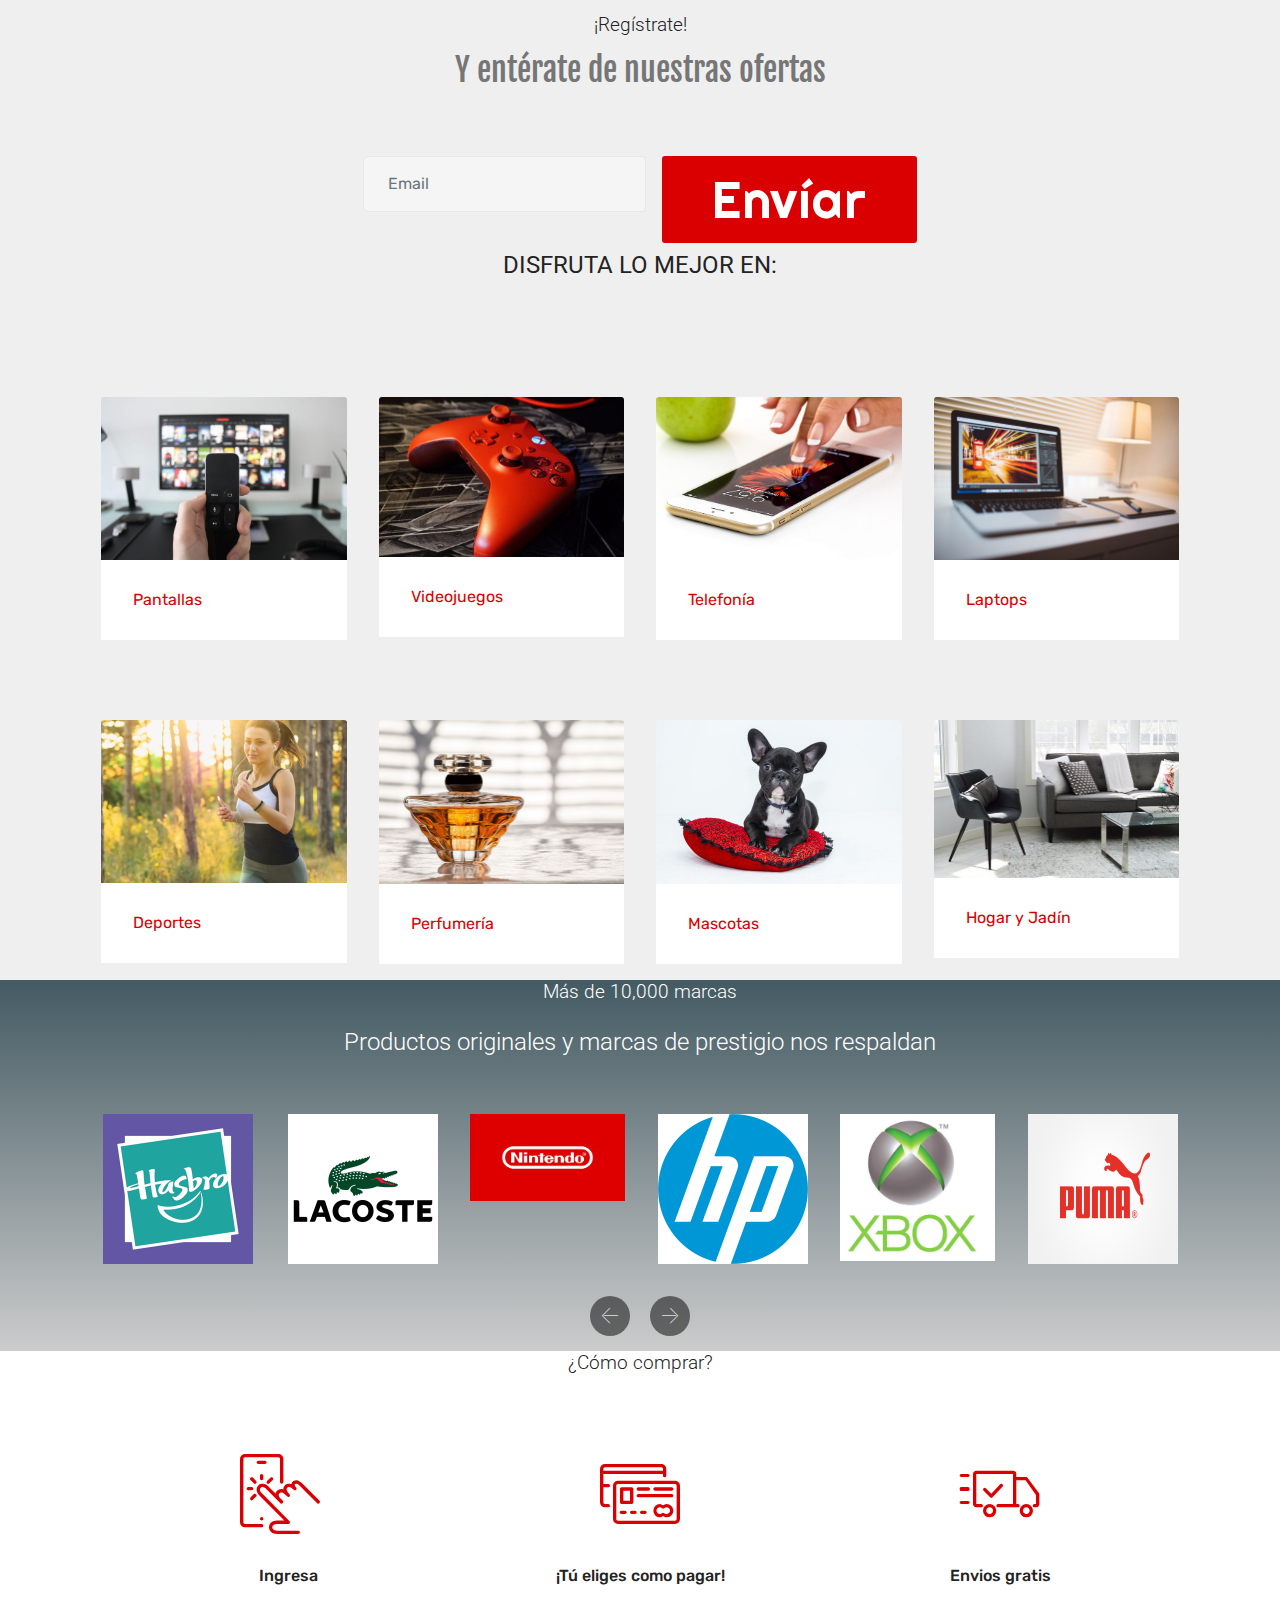
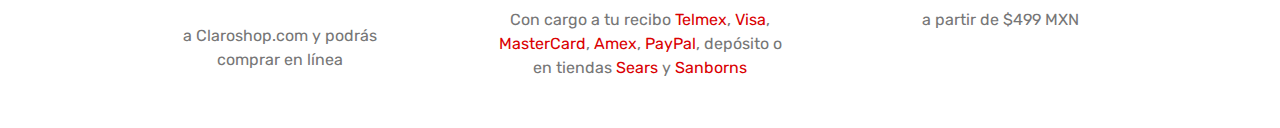
==== index.html @ 991a1f95 "create github pages" ====
<!DOCTYPE html>
<html  >
<head>
  <!-- Site made with Mobirise Website Builder v4.11.6, https://mobirise.com -->
  <meta charset="UTF-8">
  <meta http-equiv="X-UA-Compatible" content="IE=edge">
  <meta name="generator" content="Mobirise v4.11.6, mobirise.com">
  <meta name="viewport" content="width=device-width, initial-scale=1, minimum-scale=1">
  <link rel="shortcut icon" href="assets/images/logo4.png" type="image/x-icon">
  <meta name="description" content="">
  
  <title>Home</title>
  <link rel="stylesheet" href="assets/web/assets/mobirise-icons/mobirise-icons.css">
  <link rel="stylesheet" href="assets/bootstrap/css/bootstrap.min.css">
  <link rel="stylesheet" href="assets/bootstrap/css/bootstrap-grid.min.css">
  <link rel="stylesheet" href="assets/bootstrap/css/bootstrap-reboot.min.css">
  <link rel="stylesheet" href="assets/tether/tether.min.css">
  <link rel="stylesheet" href="assets/theme/css/style.css">
  <link rel="preload" as="style" href="assets/mobirise/css/mbr-additional.css"><link rel="stylesheet" href="assets/mobirise/css/mbr-additional.css" type="text/css">
  
  
  
</head>
<body>
  <section class="mbr-section form3 cid-rIoFnXBuCO" id="form3-g">

    

    

    <div class="container">
        <div class="row justify-content-center">
            <div class="title col-12 col-lg-8">
                <h2 class="align-center pb-2 mbr-fonts-style display-2">¡Regístrate!</h2>
                <h3 class="mbr-section-subtitle align-center pb-5 mbr-light mbr-fonts-style display-4">Y entérate de nuestras ofertas</h3>
            </div>
        </div>

        <div class="row py-2 justify-content-center">
            <div class="col-12 col-lg-6  col-md-8 " data-form-type="formoid">
                <!---Formbuilder Form--->
                <form action="https://mobirise.com/" method="POST" class="mbr-form form-with-styler" data-form-title="Mobirise Form"><input type="hidden" name="email" data-form-email="true" value="ezJ1vnitaKQz7nFkmdUSNzw53ReVaTH5dscA0ws/Kbx1boEI1tmwGy+guwS3n/vhTHyHWwzkVx6bN+i3LKFNjNHlJRFZZxDAfXdH8Md0KvKe6xT3xvlWLBtQ7X+V9Ieq.VPId1b1yUwYNa8nXLH6/n7s3CiiBdnqqtpWTAyoWvUYICUknfzzhuLDxBS+SxeBNOGJzwEmziyRNA0xdleDk4XbD58w5+yzUM714wKG+SDjC6mz65XE8EQ//3/QrhyXX">
                    <div class="row">
                        <div hidden="hidden" data-form-alert="" class="alert alert-success col-12">Gracias por registrarte</div>
                        <div hidden="hidden" data-form-alert-danger="" class="alert alert-danger col-12">
                        </div>
                    </div>
                    <div class="dragArea row">
                        <div class="form-group col" data-for="email">
                            <input type="email" name="email" placeholder="Email" data-form-field="Email" required="required" class="form-control display-7" id="email-form3-g">
                        </div>
                        <div class="col-auto input-group-btn"><button type="submit" class="btn  btn-secondary display-1">Envíar</button></div>
                    </div>
                </form><!---Formbuilder Form--->
            </div>
        </div>
    </div>
</section>

<section class="engine"><a href="https://mobirise.info/p">site templates free download</a></section><section class="header1 cid-rIujDNhcKz" id="header16-i">

    

    

    <div class="container">
        <div class="row justify-content-md-center">
            <div class="col-md-10 align-center">
                <h1 class="mbr-section-title mbr-bold pb-3 mbr-fonts-style display-5"><span style="font-weight: normal;">DISFRUTA LO MEJOR EN:
</span><div><br></div></h1>
                
                
                
            </div>
        </div>
    </div>

</section>

<section class="features18 popup-btn-cards cid-rIvKXXRjoV" id="features18-y">

    

    
    <div class="container">
        
        
        <div class="media-container-row pt-5 ">
            <div class="card p-3 col-12 col-md-6 col-lg-3">
                <div class="card-wrapper ">
                    <div class="card-img">
                        <div class="mbr-overlay"></div>
                        
                        <a href="https://www.claroshop.com/categoria/20081/tv-y-video/"><img src="assets/images/mbr-676x451.jpg" alt="Mobirise" title=""></a>
                    </div>
                    <div class="card-box">
                        <h4 class="card-title mbr-fonts-style display-7"><a href="https://www.claroshop.com/categoria/20081/tv-y-video/">Pantallas</a></h4>
                        
                    </div>
                </div>
            </div>
            <div class="card p-3 col-12 col-md-6 col-lg-3">
                <div class="card-wrapper">
                    <div class="card-img">
                        <div class="mbr-overlay"></div>
                        
                        <img src="assets/images/mbr-676x475.jpeg" alt="Mobirise" title="">
                    </div>
                    <div class="card-box">
                        <h4 class="card-title mbr-fonts-style display-7"><a href="https://www.claroshop.com/categoria/21827/videojuegos/">Videojuegos</a></h4>
                        
                    </div>
                </div>
            </div>

            <div class="card p-3 col-12 col-md-6 col-lg-3">
                <div class="card-wrapper">
                    <div class="card-img">
                        <div class="mbr-overlay"></div>
                        
                        <a href="https://www.claroshop.com/categoria/20000/celulares/"><img src="assets/images/mbr-1-676x451.jpg" alt="Mobirise" title=""></a>
                    </div>
                    <div class="card-box">
                        <h4 class="card-title mbr-fonts-style display-7"><a href="https://www.claroshop.com/categoria/20000/celulares/">Telefonía</a></h4>
                        
                    </div>
                </div>
            </div>

            <div class="card p-3 col-12 col-md-6 col-lg-3">
                <div class="card-wrapper">
                    <div class="card-img">
                        <div class="mbr-overlay"></div>
                        
                        <a href="https://www.claroshop.com/categoria/20108/laptops/"><img src="assets/images/mbr-492x328.jpg" alt="Mobirise" title=""></a>
                    </div>
                    <div class="card-box">
                        <h4 class="card-title mbr-fonts-style display-7">
                            <a href="https://www.claroshop.com/categoria/20108/laptops/">Laptops</a></h4>
                        
                    </div>
                </div>
            </div>
        </div>
    </div>
</section>

<section class="features18 popup-btn-cards cid-rIvKXjiskU" id="features18-x">

    

    
    <div class="container">
        
        
        <div class="media-container-row pt-5 ">
            <div class="card p-3 col-12 col-md-6 col-lg-3">
                <div class="card-wrapper ">
                    <div class="card-img">
                        <div class="mbr-overlay"></div>
                        
                        <a href="https://www.claroshop.com/categoria/21829/deportes-y-ocio/"><img src="assets/images/mbr-492x326.jpg" alt="Mobirise" title=""></a>
                    </div>
                    <div class="card-box">
                        <h4 class="card-title mbr-fonts-style display-7">
                            <a href="https://www.claroshop.com/categoria/21829/deportes-y-ocio/">Deportes</a></h4>
                        
                    </div>
                </div>
            </div>
            <div class="card p-3 col-12 col-md-6 col-lg-3">
                <div class="card-wrapper">
                    <div class="card-img">
                        <div class="mbr-overlay"></div>
                        
                        <a href="https://www.claroshop.com/categoria/21077/perfumeria-y-cosmeticos/"><img src="assets/images/mbr-2-492x328.jpg" alt="Mobirise" title=""></a>
                    </div>
                    <div class="card-box">
                        <h4 class="card-title mbr-fonts-style display-7">
                            <a href="https://www.claroshop.com/categoria/21077/perfumeria-y-cosmeticos/">Perfumería&nbsp;</a></h4>
                        
                    </div>
                </div>
            </div>

            <div class="card p-3 col-12 col-md-6 col-lg-3">
                <div class="card-wrapper">
                    <div class="card-img">
                        <div class="mbr-overlay"></div>
                        
                        <a href="https://www.claroshop.com/l/claroPet/"><img src="assets/images/mbr-1-492x328.jpg" alt="Mobirise" title=""></a>
                    </div>
                    <div class="card-box">
                        <h4 class="card-title mbr-fonts-style display-7"><a href="https://www.claroshop.com/l/claroPet/">Mascotas</a></h4>
                        
                    </div>
                </div>
            </div>

            <div class="card p-3 col-12 col-md-6 col-lg-3">
                <div class="card-wrapper">
                    <div class="card-img">
                        <div class="mbr-overlay"></div>
                        
                        <a href="https://www.claroshop.com/categoria/21828/hogar-y-jardin/"><img src="assets/images/mbr-492x316.jpg" alt="Mobirise" title=""></a>
                    </div>
                    <div class="card-box">
                        <h4 class="card-title mbr-fonts-style display-7"><a href="https://www.claroshop.com/categoria/21828/hogar-y-jardin/">Hogar y Jadín</a></h4>
                        
                    </div>
                </div>
            </div>
        </div>
    </div>
</section>

<section class="clients cid-rIvLuUaxOz" data-interval="false" id="clients-z">
      

    
        <div class="container mb-5">
            <div class="media-container-row">
                <div class="col-12 align-center">
                    <h2 class="mbr-section-title pb-3 mbr-fonts-style display-2">
                        Más de 10,000 marcas</h2>
                    <h3 class="mbr-section-subtitle mbr-light mbr-fonts-style display-5">Productos originales y marcas de prestigio nos respaldan</h3>
                </div>
            </div>
        </div>

    <div class="container">
        <div class="carousel slide" role="listbox" data-pause="true" data-keyboard="false" data-ride="carousel" data-interval="5000">
            <div class="carousel-inner" data-visible="6">
                
                
                
                
                
            <div class="carousel-item ">
                    <div class="media-container-row">
                        <div class="col-md-12">
                            <div class="wrap-img ">
                                <img src="assets/images/hasbro-300x300.png" class="img-responsive clients-img" alt="" title="">
                            </div>
                        </div>
                    </div>
                </div><div class="carousel-item ">
                    <div class="media-container-row">
                        <div class="col-md-12">
                            <div class="wrap-img ">
                                <img src="assets/images/lacoste-1200x1200.jpg" class="img-responsive clients-img" alt="" title="">
                            </div>
                        </div>
                    </div>
                </div><div class="carousel-item ">
                    <div class="media-container-row">
                        <div class="col-md-12">
                            <div class="wrap-img ">
                                <img src="assets/images/800px-nintendo-logo-2017-800x450.png" class="img-responsive clients-img" alt="" title="">
                            </div>
                        </div>
                    </div>
                </div><div class="carousel-item ">
                    <div class="media-container-row">
                        <div class="col-md-12">
                            <div class="wrap-img ">
                                <img src="assets/images/hp-1200x1200.jpg" class="img-responsive clients-img" alt="" title="">
                            </div>
                        </div>
                    </div>
                </div><div class="carousel-item ">
                    <div class="media-container-row">
                        <div class="col-md-12">
                            <div class="wrap-img ">
                                <img src="assets/images/xbox-logo-768x726.jpg" class="img-responsive clients-img" alt="" title="">
                            </div>
                        </div>
                    </div>
                </div><div class="carousel-item ">
                    <div class="media-container-row">
                        <div class="col-md-12">
                            <div class="wrap-img ">
                                <img src="assets/images/puma-1200x1200.jpg" class="img-responsive clients-img" alt="" title="">
                            </div>
                        </div>
                    </div>
                </div><div class="carousel-item ">
                    <div class="media-container-row">
                        <div class="col-md-12">
                            <div class="wrap-img ">
                                <img src="assets/images/untitled-design-2-1200x1200.jpg" class="img-responsive clients-img" alt="" title="">
                            </div>
                        </div>
                    </div>
                </div><div class="carousel-item ">
                    <div class="media-container-row">
                        <div class="col-md-12">
                            <div class="wrap-img ">
                                <img src="assets/images/untitled-design-5-1200x1200.jpg" class="img-responsive clients-img" alt="" title="">
                            </div>
                        </div>
                    </div>
                </div><div class="carousel-item ">
                    <div class="media-container-row">
                        <div class="col-md-12">
                            <div class="wrap-img ">
                                <img src="assets/images/1024px-xiaomi-logo.svg-1024x1024.png" class="img-responsive clients-img" alt="" title="">
                            </div>
                        </div>
                    </div>
                </div><div class="carousel-item ">
                    <div class="media-container-row">
                        <div class="col-md-12">
                            <div class="wrap-img ">
                                <img src="assets/images/diseo-sin-ttulo-1-1080x1080.jpg" class="img-responsive clients-img" alt="" title="">
                            </div>
                        </div>
                    </div>
                </div><div class="carousel-item ">
                    <div class="media-container-row">
                        <div class="col-md-12">
                            <div class="wrap-img ">
                                <img src="assets/images/craftsman-logotipo-1200x1200.jpg" class="img-responsive clients-img" alt="" title="">
                            </div>
                        </div>
                    </div>
                </div><div class="carousel-item ">
                    <div class="media-container-row">
                        <div class="col-md-12">
                            <div class="wrap-img ">
                                <img src="assets/images/lenovo-626x626.jpg" class="img-responsive clients-img" alt="" title="">
                            </div>
                        </div>
                    </div>
                </div><div class="carousel-item ">
                    <div class="media-container-row">
                        <div class="col-md-12">
                            <div class="wrap-img ">
                                <img src="assets/images/asus-1200x1200.jpg" class="img-responsive clients-img" alt="" title="">
                            </div>
                        </div>
                    </div>
                </div></div>
            <div class="carousel-controls">
                <a data-app-prevent-settings="" class="carousel-control carousel-control-prev" role="button" data-slide="prev">
                    <span aria-hidden="true" class="mbri-left mbr-iconfont"></span>
                    <span class="sr-only">Previous</span>
                </a>
                <a data-app-prevent-settings="" class="carousel-control carousel-control-next" role="button" data-slide="next">
                    <span aria-hidden="true" class="mbri-right mbr-iconfont"></span>
                    <span class="sr-only">Next</span>
                </a>
            </div>
        </div>
    </div>
</section>

<section class="counters1 counters cid-rIv8e9feoG" id="counters1-u">

    

    

    <div class="container">
        <h2 class="mbr-section-title pb-3 align-center mbr-fonts-style display-2">
            ¿Cómo comprar?</h2>
        

        <div class="container pt-4 mt-2">
            <div class="media-container-row">
                <div class="card p-3 align-center col-12 col-md-6 col-lg-4">
                    <div class="panel-item p-3">
                        <div class="card-img pb-3">
                            <span class="mbr-iconfont mbri-touch" style="color: rgb(218, 0, 2); fill: rgb(218, 0, 2);"></span>
                        </div>

                        <div class="card-text">
                            <h3 class="count pt-3 pb-3 mbr-fonts-style display-7"><p>
                                  &nbsp; &nbsp; Ingresa</p></h3>
                            
                            <p class="mbr-content-text mbr-fonts-style display-7">a Claroshop.com y podrás 
<br>comprar en línea</p>
                        </div>
                    </div>
                </div>


                <div class="card p-3 align-center col-12 col-md-6 col-lg-4">
                    <div class="panel-item p-3">
                        <div class="card-img pb-3">
                            <span class="mbr-iconfont mbri-credit-card" style="color: rgb(218, 0, 2); fill: rgb(218, 0, 2);"></span>
                        </div>
                        <div class="card-text">
                            <h3 class="count pt-3 pb-3 mbr-fonts-style display-7">¡Tú eliges como pagar!</h3>
                            
                            <p class="mbr-content-text mbr-fonts-style display-7">Con cargo a tu recibo <a href="https://telmex.com/">Telmex</a>, <a href="https://www.visa.com.mx/">Visa</a>, <a href="https://www.mastercard.com.mx/es-mx.html">MasterCard</a>, <a href="https://www.americanexpress.com/mexico/">Amex</a>, <a href="https://www.paypal.com/mx/home">PayPal</a>, depósito o en tiendas <a href="https://www.sears.com.mx/">Sears</a> y <a href="https://www.sanborns.com.mx/">Sanborns</a></p>
                        </div>
                    </div>
                </div>

                <div class="card p-3 align-center col-12 col-md-6 col-lg-4">
                    <div class="panel-item p-3">
                        <div class="card-img pb-3">
                            <span class="mbr-iconfont mbri-delivery" style="color: rgb(218, 0, 2); fill: rgb(218, 0, 2);"></span>
                        </div>
                        <div class="card-text">
                            <h3 class="count pt-3 pb-3 mbr-fonts-style display-7">
                                  Envios gratis</h3>
                            
                            <p class="mbr-content-text mbr-fonts-style display-7">a partir de $499 MXN</p>
                        </div>
                    </div>
                </div>


                
            </div>
        </div>
   </div>
</section>


  <script src="assets/web/assets/jquery/jquery.min.js"></script>
  <script src="assets/popper/popper.min.js"></script>
  <script src="assets/bootstrap/js/bootstrap.min.js"></script>
  <script src="assets/mbr-popup-btns/mbr-popup-btns.js"></script>
  <script src="assets/smoothscroll/smooth-scroll.js"></script>
  <script src="assets/tether/tether.min.js"></script>
  <script src="assets/bootstrapcarouselswipe/bootstrap-carousel-swipe.js"></script>
  <script src="assets/mbr-clients-slider/mbr-clients-slider.js"></script>
  <script src="assets/viewportchecker/jquery.viewportchecker.js"></script>
  <script src="assets/theme/js/script.js"></script>
  <script src="assets/formoid/formoid.min.js"></script>
  
  
</body>
</html>
---- assets/web/assets/mobirise-icons/mobirise-icons.css ----
@font-face {
  font-family: 'MobiriseIcons';
  src:  url('mobirise-icons.eot?spat4u');
  src:  url('mobirise-icons.eot?spat4u#iefix') format('embedded-opentype'),
    url('mobirise-icons.ttf?spat4u') format('truetype'),
    url('mobirise-icons.woff?spat4u') format('woff'),
    url('mobirise-icons.svg?spat4u#MobiriseIcons') format('svg');
  font-weight: normal;
  font-style: normal;
  font-display: swap;
}

[class^="mbri-"], [class*=" mbri-"] {
  /* use !important to prevent issues with browser extensions that change fonts */
  font-family: MobiriseIcons !important;
  speak: none;
  font-style: normal;
  font-weight: normal;
  font-variant: normal;
  text-transform: none;
  line-height: 1;

  /* Better Font Rendering =========== */
  -webkit-font-smoothing: antialiased;
  -moz-osx-font-smoothing: grayscale;
}

.mbri-add-submenu:before {
  content: "\e900";
}
.mbri-alert:before {
  content: "\e901";
}
.mbri-align-center:before {
  content: "\e902";
}
.mbri-align-justify:before {
  content: "\e903";
}
.mbri-align-left:before {
  content: "\e904";
}
.mbri-align-right:before {
  content: "\e905";
}
.mbri-android:before {
  content: "\e906";
}
.mbri-apple:before {
  content: "\e907";
}
.mbri-arrow-down:before {
  content: "\e908";
}
.mbri-arrow-next:before {
  content: "\e909";
}
.mbri-arrow-prev:before {
  content: "\e90a";
}
.mbri-arrow-up:before {
  content: "\e90b";
}
.mbri-bold:before {
  content: "\e90c";
}
.mbri-bookmark:before {
  content: "\e90d";
}
.mbri-bootstrap:before {
  content: "\e90e";
}
.mbri-briefcase:before {
  content: "\e90f";
}
.mbri-browse:before {
  content: "\e910";
}
.mbri-bulleted-list:before {
  content: "\e911";
}
.mbri-calendar:before {
  content: "\e912";
}
.mbri-camera:before {
  content: "\e913";
}
.mbri-cart-add:before {
  content: "\e914";
}
.mbri-cart-full:before {
  content: "\e915";
}
.mbri-cash:before {
  content: "\e916";
}
.mbri-change-style:before {
  content: "\e917";
}
.mbri-chat:before {
  content: "\e918";
}
.mbri-clock:before {
  content: "\e919";
}
.mbri-close:before {
  content: "\e91a";
}
.mbri-cloud:before {
  content: "\e91b";
}
.mbri-code:before {
  content: "\e91c";
}
.mbri-contact-form:before {
  content: "\e91d";
}
.mbri-credit-card:before {
  content: "\e91e";
}
.mbri-cursor-click:before {
  content: "\e91f";
}
.mbri-cust-feedback:before {
  content: "\e920";
}
.mbri-database:before {
  content: "\e921";
}
.mbri-delivery:before {
  content: "\e922";
}
.mbri-desktop:before {
  content: "\e923";
}
.mbri-devices:before {
  content: "\e924";
}
.mbri-down:before {
  content: "\e925";
}
.mbri-download:before {
  content: "\e989";
}
.mbri-drag-n-drop:before {
  content: "\e927";
}
.mbri-drag-n-drop2:before {
  content: "\e928";
}
.mbri-edit:before {
  content: "\e929";
}
.mbri-edit2:before {
  content: "\e92a";
}
.mbri-error:before {
  content: "\e92b";
}
.mbri-extension:before {
  content: "\e92c";
}
.mbri-features:before {
  content: "\e92d";
}
.mbri-file:before {
  content: "\e92e";
}
.mbri-flag:before {
  content: "\e92f";
}
.mbri-folder:before {
  content: "\e930";
}
.mbri-gift:before {
  content: "\e931";
}
.mbri-github:before {
  content: "\e932";
}
.mbri-globe:before {
  content: "\e933";
}
.mbri-globe-2:before {
  content: "\e934";
}
.mbri-growing-chart:before {
  content: "\e935";
}
.mbri-hearth:before {
  content: "\e936";
}
.mbri-help:before {
  content: "\e937";
}
.mbri-home:before {
  content: "\e938";
}
.mbri-hot-cup:before {
  content: "\e939";
}
.mbri-idea:before {
  content: "\e93a";
}
.mbri-image-gallery:before {
  content: "\e93b";
}
.mbri-image-slider:before {
  content: "\e93c";
}
.mbri-info:before {
  content: "\e93d";
}
.mbri-italic:before {
  content: "\e93e";
}
.mbri-key:before {
  content: "\e93f";
}
.mbri-laptop:before {
  content: "\e940";
}
.mbri-layers:before {
  content: "\e941";
}
.mbri-left-right:before {
  content: "\e942";
}
.mbri-left:before {
  content: "\e943";
}
.mbri-letter:before {
  content: "\e944";
}
.mbri-like:before {
  content: "\e945";
}
.mbri-link:before {
  content: "\e946";
}
.mbri-lock:before {
  content: "\e947";
}
.mbri-login:before {
  content: "\e948";
}
.mbri-logout:before {
  content: "\e949";
}
.mbri-magic-stick:before {
  content: "\e94a";
}
.mbri-map-pin:before {
  content: "\e94b";
}
.mbri-menu:before {
  content: "\e94c";
}
.mbri-mobile:before {
  content: "\e94d";
}
.mbri-mobile2:before {
  content: "\e94e";
}
.mbri-mobirise:before {
  content: "\e94f";
}
.mbri-more-horizontal:before {
  content: "\e950";
}
.mbri-more-vertical:before {
  content: "\e951";
}
.mbri-music:before {
  content: "\e952";
}
.mbri-new-file:before {
  content: "\e953";
}
.mbri-numbered-list:before {
  content: "\e954";
}
.mbri-opened-folder:before {
  content: "\e955";
}
.mbri-pages:before {
  content: "\e956";
}
.mbri-paper-plane:before {
  content: "\e957";
}
.mbri-paperclip:before {
  content: "\e958";
}
.mbri-photo:before {
  content: "\e959";
}
.mbri-photos:before {
  content: "\e95a";
}
.mbri-pin:before {
  content: "\e95b";
}
.mbri-play:before {
  content: "\e95c";
}
.mbri-plus:before {
  content: "\e95d";
}
.mbri-preview:before {
  content: "\e95e";
}
.mbri-print:before {
  content: "\e95f";
}
.mbri-protect:before {
  content: "\e960";
}
.mbri-question:before {
  content: "\e961";
}
.mbri-quote-left:before {
  content: "\e962";
}
.mbri-quote-right:before {
  content: "\e963";
}
.mbri-refresh:before {
  content: "\e964";
}
.mbri-responsive:before {
  content: "\e965";
}
.mbri-right:before {
  content: "\e966";
}
.mbri-rocket:before {
  content: "\e967";
}
.mbri-sad-face:before {
  content: "\e968";
}
.mbri-sale:before {
  content: "\e969";
}
.mbri-save:before {
  content: "\e96a";
}
.mbri-search:before {
  content: "\e96b";
}
.mbri-setting:before {
  content: "\e96c";
}
.mbri-setting2:before {
  content: "\e96d";
}
.mbri-setting3:before {
  content: "\e96e";
}
.mbri-share:before {
  content: "\e96f";
}
.mbri-shopping-bag:before {
  content: "\e970";
}
.mbri-shopping-basket:before {
  content: "\e971";
}
.mbri-shopping-cart:before {
  content: "\e972";
}
.mbri-sites:before {
  content: "\e973";
}
.mbri-smile-face:before {
  content: "\e974";
}
.mbri-speed:before {
  content: "\e975";
}
.mbri-star:before {
  content: "\e976";
}
.mbri-success:before {
  content: "\e977";
}
.mbri-sun:before {
  content: "\e978";
}
.mbri-sun2:before {
  content: "\e979";
}
.mbri-tablet:before {
  content: "\e97a";
}
.mbri-tablet-vertical:before {
  content: "\e97b";
}
.mbri-target:before {
  content: "\e97c";
}
.mbri-timer:before {
  content: "\e97d";
}
.mbri-to-ftp:before {
  content: "\e97e";
}
.mbri-to-local-drive:before {
  content: "\e97f";
}
.mbri-touch-swipe:before {
  content: "\e980";
}
.mbri-touch:before {
  content: "\e981";
}
.mbri-trash:before {
  content: "\e982";
}
.mbri-underline:before {
  content: "\e983";
}
.mbri-unlink:before {
  content: "\e984";
}
.mbri-unlock:before {
  content: "\e985";
}
.mbri-up-down:before {
  content: "\e986";
}
.mbri-up:before {
  content: "\e987";
}
.mbri-update:before {
  content: "\e988";
}
.mbri-upload:before {
 content: "\e926"; 
}
.mbri-user:before {
  content: "\e98a";
}
.mbri-user2:before {
  content: "\e98b";
}
.mbri-users:before {
  content: "\e98c";
}
.mbri-video:before {
  content: "\e98d";
}
.mbri-video-play:before {
  content: "\e98e";
}
.mbri-watch:before {
  content: "\e98f";
}
.mbri-website-theme:before {
  content: "\e990";
}
.mbri-wifi:before {
  content: "\e991";
}
.mbri-windows:before {
  content: "\e992";
}
.mbri-zoom-out:before {
  content: "\e993";
}
.mbri-redo:before {
  content: "\e994";
}
.mbri-undo:before {
  content: "\e995";
}
---- assets/theme/css/style.css ----
/*!
 * Mobirise v4 theme (https://mobirise.com/)
 * Copyright 2017 Mobirise
 */
section {
  background-color: #eeeeee; }

body {
  font-style: normal;
  line-height: 1.5; }

section,
.container,
.container-fluid {
  position: relative;
  word-wrap: break-word; }

a.mbr-iconfont:hover {
  text-decoration: none; }

.article .lead p,
.article .lead ul,
.article .lead ol,
.article .lead pre,
.article .lead blockquote {
  margin-bottom: 0; }

ul,
ol,
pre,
blockquote {
  margin-bottom: 2.3125rem; }

pre {
  background: #f4f4f4;
  padding: 10px 24px;
  white-space: pre-wrap; }

.inactive {
  -webkit-user-select: none;
  -moz-user-select: none;
  -ms-user-select: none;
  user-select: none;
  pointer-events: none;
  -webkit-user-drag: none;
  user-drag: none; }

.mbr-section__comments .row {
  justify-content: center;
  -webkit-justify-content: center; }

a {
  font-style: normal;
  font-weight: 400;
  cursor: pointer; }
  a, a:hover {
    text-decoration: none; }

figure {
  margin-bottom: 0; }

body {
  color: #232323; }

h1,
h2,
h3,
h4,
h5,
h6,
.h1,
.h2,
.h3,
.h4,
.h5,
.h6,
.display-1,
.display-2,
.display-3,
.display-4 {
  line-height: 1;
  word-break: break-word;
  word-wrap: break-word; }

.mbr-section-title {
  font-style: normal;
  line-height: 1.2; }

.mbr-section-subtitle {
  line-height: 1.3; }

.mbr-text {
  font-style: normal;
  line-height: 1.6; }

b,
strong {
  font-weight: bold; }

blockquote {
  padding: 10px 0 10px 20px;
  position: relative;
  border-left: 2px solid;
  border-color: #ff3366; }

input:-webkit-autofill, input:-webkit-autofill:hover, input:-webkit-autofill:focus, input:-webkit-autofill:active {
  transition-delay: 9999s;
  transition-property: background-color, color; }

textarea[type='hidden'] {
  display: none; }

body {
  position: relative; }

section {
  background-position: 50% 50%;
  background-repeat: no-repeat;
  background-size: cover; }
  section .mbr-background-video,
  section .mbr-background-video-preview {
    position: absolute;
    bottom: 0;
    left: 0;
    right: 0;
    top: 0; }

.hidden {
  visibility: hidden; }

.mbr-z-index20 {
  z-index: 20; }

/*! Base colors */
.mbr-white {
  color: #ffffff; }

.mbr-black {
  color: #000000; }

.mbr-bg-white {
  background-color: #ffffff; }

.mbr-bg-black {
  background-color: #000000; }

/*! Text-aligns */
.align-left {
  text-align: left; }

.align-center {
  text-align: center; }

.align-right {
  text-align: right; }

@media (max-width: 767px) {
  .align-left,
  .align-center,
  .align-right,
  .mbr-section-btn,
  .mbr-section-title {
    text-align: center; } }
/*! Font-weight  */
.mbr-light {
  font-weight: 300; }

.mbr-regular {
  font-weight: 400; }

.mbr-semibold {
  font-weight: 500; }

.mbr-bold {
  font-weight: 700; }

/*! Media  */
.media-size-item {
  -webkit-flex: 1 1 auto;
  -moz-flex: 1 1 auto;
  -ms-flex: 1 1 auto;
  -o-flex: 1 1 auto;
  flex: 1 1 auto; }

.media-content {
  -webkit-flex-basis: 100%;
  flex-basis: 100%; }

.media-container-row {
  display: -ms-flexbox;
  display: -webkit-flex;
  display: flex;
  -webkit-flex-direction: row;
  -ms-flex-direction: row;
  flex-direction: row;
  -webkit-flex-wrap: wrap;
  -ms-flex-wrap: wrap;
  flex-wrap: wrap;
  -webkit-justify-content: center;
  -ms-flex-pack: center;
  justify-content: center;
  -webkit-align-content: center;
  -ms-flex-line-pack: center;
  align-content: center;
  -webkit-align-items: start;
  -ms-flex-align: start;
  align-items: start; }
  .media-container-row .media-size-item {
    width: 400px; }

.media-container-column {
  display: -ms-flexbox;
  display: -webkit-flex;
  display: flex;
  -webkit-flex-direction: column;
  -ms-flex-direction: column;
  flex-direction: column;
  -webkit-flex-wrap: wrap;
  -ms-flex-wrap: wrap;
  flex-wrap: wrap;
  -webkit-justify-content: center;
  -ms-flex-pack: center;
  justify-content: center;
  -webkit-align-content: center;
  -ms-flex-line-pack: center;
  align-content: center;
  -webkit-align-items: stretch;
  -ms-flex-align: stretch;
  align-items: stretch; }
  .media-container-column > * {
    width: 100%; }

@media (min-width: 992px) {
  .media-container-row {
    -webkit-flex-wrap: nowrap;
    -ms-flex-wrap: nowrap;
    flex-wrap: nowrap; } }
figure {
  overflow: hidden; }

figure[mbr-media-size] {
  transition: width 0.1s; }

.mbr-figure img,
.mbr-figure iframe {
  display: block;
  width: 100%; }

.card {
  background-color: transparent;
  border: none; }

.card-box {
  width: 100%; }

.card-img {
  text-align: center;
  flex-shrink: 0;
  -webkit-flex-shrink: 0; }

.media {
  max-width: 100%;
  margin: 0 auto; }

.mbr-figure {
  -ms-flex-item-align: center;
  -ms-grid-row-align: center;
  -webkit-align-self: center;
  align-self: center; }

.media-container > div {
  max-width: 100%; }

.mbr-figure img,
.card-img img {
  width: 100%; }

@media (max-width: 991px) {
  .media-size-item {
    width: auto !important; }

  .media {
    width: auto; }

  .mbr-figure {
    width: 100% !important; } }
/*! Buttons */
.btn {
  font-weight: 500;
  border-width: 2px;
  font-style: normal;
  letter-spacing: 1px;
  margin: .4rem .8rem;
  white-space: normal;
  -webkit-transition: all .3s ease-in-out;
  -moz-transition: all .3s ease-in-out;
  transition: all .3s ease-in-out;
  display: inline-flex;
  align-items: center;
  justify-content: center;
  word-break: break-word;
  -webkit-align-items: center;
  -webkit-justify-content: center;
  display: -webkit-inline-flex; }

.btn-sm {
  font-weight: 500;
  letter-spacing: 1px;
  -webkit-transition: all .3s ease-in-out;
  -moz-transition: all .3s ease-in-out;
  transition: all .3s ease-in-out; }

.btn-md {
  font-weight: 500;
  letter-spacing: 1px;
  margin: .4rem .8rem !important;
  -webkit-transition: all .3s ease-in-out;
  -moz-transition: all .3s ease-in-out;
  transition: all .3s ease-in-out; }

.btn-lg {
  font-weight: 500;
  letter-spacing: 1px;
  margin: .4rem .8rem !important;
  -webkit-transition: all .3s ease-in-out;
  -moz-transition: all .3s ease-in-out;
  transition: all .3s ease-in-out; }

.mbr-section-btn {
  margin-left: -0.25rem;
  margin-right: -0.25rem;
  font-size: 0; }

nav .mbr-section-btn {
  margin-left: 0rem;
  margin-right: 0rem; }

.btn-form {
  border-radius: 0; }
  .btn-form:hover {
    cursor: pointer; }

/*! Btn icon margin */
.btn .mbr-iconfont,
.btn.btn-sm .mbr-iconfont {
  cursor: pointer;
  margin-right: 0.5rem; }

.btn.btn-md .mbr-iconfont,
.btn.btn-md .mbr-iconfont {
  margin-right: 0.8rem; }

.mbr-regular {
  font-weight: 400; }

.mbr-semibold {
  font-weight: 500; }

.mbr-bold {
  font-weight: 700; }

[type='submit'] {
  -webkit-appearance: none; }

/*! Full-screen */
.mbr-fullscreen .mbr-overlay {
  min-height: 100vh; }

.mbr-fullscreen {
  display: flex;
  display: -webkit-flex;
  display: -moz-flex;
  display: -ms-flex;
  display: -o-flex;
  align-items: center;
  -webkit-align-items: center;
  min-height: 100vh;
  padding-top: 3rem;
  padding-bottom: 3rem; }

/*! Map */
.map {
  height: 25rem;
  position: relative; }
  .map iframe {
    width: 100%;
    height: 100%; }

.mbr-overlay {
  background-color: #000;
  bottom: 0;
  left: 0;
  opacity: .5;
  position: absolute;
  right: 0;
  top: 0;
  z-index: 0;
  pointer-events: none; }

/* Form */
blockquote {
  font-style: italic;
  padding: 10px 0 10px 20px;
  font-size: 1.09rem;
  position: relative;
  border-width: 3px; }

.form-control {
  background-color: #f5f5f5;
  box-shadow: none;
  color: #565656;
  line-height: 1.43;
  min-height: 3.5em;
  padding: 1.07em .5em; }
  .form-control, .form-control:focus {
    border: 1px solid #e8e8e8; }
  .form-active .form-control:invalid {
    border-color: red; }

.form-control-label {
  position: relative;
  cursor: pointer;
  margin-bottom: .357em;
  padding: 0; }

.alert {
  color: #ffffff;
  border-radius: 0;
  border: 0;
  font-size: .875rem;
  line-height: 1.5;
  margin-bottom: 1.875rem;
  padding: 1.25rem;
  position: relative; }
  .alert.alert-form::after {
    background-color: inherit;
    bottom: -7px;
    content: "";
    display: block;
    height: 14px;
    left: 50%;
    margin-left: -7px;
    position: absolute;
    transform: rotate(45deg);
    width: 14px;
    -webkit-transform: rotate(45deg); }

.form-asterisk {
  font-family: initial;
  position: absolute;
  top: -2px;
  font-weight: normal; }

/*! Scroll to top arrow */
#scrollToTop a i:before {
  content: '';
  position: absolute;
  height: 40%;
  top: 25%;
  background: #fff;
  width: 2px;
  left: calc(50% - 1px); }
#scrollToTop a i:after {
  content: '';
  position: absolute;
  display: block;
  border-top: 2px solid #fff;
  border-right: 2px solid #fff;
  width: 40%;
  height: 40%;
  left: 30%;
  bottom: 30%;
  transform: rotate(135deg);
  -webkit-transform: rotate(135deg); }

.mbr-arrow-up {
  bottom: 25px;
  right: 90px;
  position: fixed;
  text-align: right;
  z-index: 5000;
  color: #ffffff;
  font-size: 32px;
  transform: rotate(180deg);
  -webkit-transform: rotate(180deg); }

.mbr-arrow-up a {
  background: rgba(0, 0, 0, 0.2);
  border-radius: 3px;
  color: #fff;
  display: inline-block;
  height: 60px;
  width: 60px;
  outline-style: none !important;
  position: relative;
  text-decoration: none;
  transition: all 0.3s ease-in-out;
  cursor: pointer;
  text-align: center; }
  .mbr-arrow-up a:hover {
    background-color: rgba(0, 0, 0, 0.4); }
  .mbr-arrow-up a i {
    line-height: 60px; }

.mbr-arrow-up-icon {
  display: block;
  color: #fff; }

.mbr-arrow-up-icon::before {
  content: '\203a';
  display: inline-block;
  font-family: serif;
  font-size: 32px;
  line-height: 1;
  font-style: normal;
  position: relative;
  top: 6px;
  left: -4px;
  -webkit-transform: rotate(-90deg);
  transform: rotate(-90deg); }

/*! Arrow Down */
.mbr-arrow {
  position: absolute;
  bottom: 45px;
  left: 50%;
  width: 60px;
  height: 60px;
  cursor: pointer;
  background-color: rgba(80, 80, 80, 0.5);
  border-radius: 50%;
  -webkit-transform: translateX(-50%);
  transform: translateX(-50%); }
  .mbr-arrow > a {
    display: inline-block;
    text-decoration: none;
    outline-style: none;
    -webkit-animation: arrowdown 1.7s ease-in-out infinite;
    animation: arrowdown 1.7s ease-in-out infinite; }
    .mbr-arrow > a > i {
      position: absolute;
      top: -2px;
      left: 15px;
      font-size: 2rem; }

@keyframes arrowdown {
  0% {
    transform: translateY(0px);
    -webkit-transform: translateY(0px); }
  50% {
    transform: translateY(-5px);
    -webkit-transform: translateY(-5px); }
  100% {
    transform: translateY(0px);
    -webkit-transform: translateY(0px); } }
@-webkit-keyframes arrowdown {
  0% {
    transform: translateY(0px);
    -webkit-transform: translateY(0px); }
  50% {
    transform: translateY(-5px);
    -webkit-transform: translateY(-5px); }
  100% {
    transform: translateY(0px);
    -webkit-transform: translateY(0px); } }
@media (max-width: 500px) {
  .mbr-arrow-up {
    left: 50%;
    right: auto;
    transform: translateX(-50%) rotate(180deg);
    -webkit-transform: translateX(-50%) rotate(180deg); } }
/*Gradients animation*/
@keyframes gradient-animation {
  from {
    background-position: 0% 100%;
    animation-timing-function: ease-in-out; }
  to {
    background-position: 100% 0%;
    animation-timing-function: ease-in-out; } }
@-webkit-keyframes gradient-animation {
  from {
    background-position: 0% 100%;
    animation-timing-function: ease-in-out; }
  to {
    background-position: 100% 0%;
    animation-timing-function: ease-in-out; } }
.bg-gradient {
  background-size: 200% 200%;
  animation: gradient-animation 5s infinite alternate;
  -webkit-animation: gradient-animation 5s infinite alternate; }

.menu .navbar-brand {
  display: -webkit-flex; }
  .menu .navbar-brand span {
    display: flex;
    display: -webkit-flex; }
  .menu .navbar-brand .navbar-caption-wrap {
    display: -webkit-flex; }
  .menu .navbar-brand .navbar-logo img {
    display: -webkit-flex; }
@media (min-width: 768px) and (max-width: 1023px) {
  .menu .navbar-toggleable-sm .navbar-nav {
    display: -webkit-box;
    display: -webkit-flex;
    display: -ms-flexbox; } }
@media (max-width: 1023px) {
  .menu .navbar-collapse {
    max-height: 93.5vh; }
    .menu .navbar-collapse.show {
      overflow: auto; } }
@media (min-width: 1024px) {
  .menu .navbar-nav.nav-dropdown {
    display: -webkit-flex; }
  .menu .navbar-toggleable-sm .navbar-collapse {
    display: -webkit-flex !important; }
  .menu .collapsed .navbar-collapse {
    max-height: 93.5vh; }
    .menu .collapsed .navbar-collapse.show {
      overflow: auto; } }
@media (max-width: 767px) {
  .menu .navbar-collapse {
    max-height: 80vh; } }

/* Others*/
.note-check a[data-value=Rubik] {
  font-style: normal; }

.mbr-arrow a {
  color: #ffffff; }

@media (max-width: 767px) {
  .mbr-arrow {
    display: none; } }
.navbar {
  display: -webkit-flex;
  -webkit-flex-wrap: wrap;
  -webkit-align-items: center;
  -webkit-justify-content: space-between; }

.navbar-collapse {
  -webkit-flex-basis: 100%;
  -webkit-flex-grow: 1;
  -webkit-align-items: center; }

.nav-dropdown .link {
  padding: 0.667em 1.667em !important;
  margin: 0 !important; }

.nav {
  display: -webkit-flex;
  -webkit-flex-wrap: wrap; }

.row {
  display: -webkit-flex;
  -webkit-flex-wrap: wrap; }

.justify-content-center {
  -webkit-justify-content: center; }

.form-inline {
  display: -webkit-flex;
  -webkit-flex-flow: row wrap;
  -webkit-align-items: center; }

.card-wrapper {
  -webkit-flex: 1; }

.carousel-control {
  z-index: 10;
  display: -webkit-flex;
  -webkit-align-items: center;
  -webkit-justify-content: center; }

.carousel-controls {
  display: -webkit-flex; }

.media {
  display: -webkit-flex; }

.form-group:focus {
  outline: none; }

.jq-selectbox__select {
  padding: 1.07em 0.5em;
  position: absolute;
  top: 0;
  left: 0;
  width: 100%; }

.jq-selectbox__dropdown {
  position: absolute;
  top: 100% !important;
  left: 0 !important;
  width: 100% !important; }

.jq-selectbox__trigger-arrow {
  transform: translateY(-50%); }

.jq-selectbox li {
  padding: 1.07em 0.5em; }

input[type='range'] {
  padding-left: 0 !important;
  padding-right: 0 !important; }

.modal-dialog,
.modal-content {
  height: 100%; }

.modal-dialog .carousel-inner {
  height: calc(100vh - 1.75rem); }
  @media (max-width: 575px) {
    .modal-dialog .carousel-inner {
      height: calc(100vh - 1rem); } }

.carousel-item {
  text-align: center; }

.carousel-item img {
  margin: auto; }

.navbar-toggler {
  -webkit-align-self: flex-start;
  -ms-flex-item-align: start;
  align-self: flex-start;
  padding: 0.25rem 0.75rem;
  font-size: 1.25rem;
  line-height: 1;
  background: transparent;
  border: 1px solid transparent;
  -webkit-border-radius: 0.25rem;
  border-radius: 0.25rem; }

.navbar-toggler:focus,
.navbar-toggler:hover {
  text-decoration: none; }

.navbar-toggler-icon {
  display: inline-block;
  width: 1.5em;
  height: 1.5em;
  vertical-align: middle;
  content: '';
  background: no-repeat center center;
  -webkit-background-size: 100% 100%;
  -o-background-size: 100% 100%;
  background-size: 100% 100%; }

.navbar-toggler-left {
  position: absolute;
  left: 1rem; }

.navbar-toggler-right {
  position: absolute;
  right: 1rem; }

@media (max-width: 575px) {
  .navbar-toggleable .navbar-nav .dropdown-menu {
    position: static;
    float: none; }

  .navbar-toggleable > .container {
    padding-right: 0;
    padding-left: 0; } }
@media (min-width: 576px) {
  .navbar-toggleable {
    -webkit-box-orient: horizontal;
    -webkit-box-direction: normal;
    -webkit-flex-direction: row;
    -ms-flex-direction: row;
    flex-direction: row;
    -webkit-flex-wrap: nowrap;
    -ms-flex-wrap: nowrap;
    flex-wrap: nowrap;
    -webkit-box-align: center;
    -webkit-align-items: center;
    -ms-flex-align: center;
    align-items: center; }

  .navbar-toggleable .navbar-nav {
    -webkit-box-orient: horizontal;
    -webkit-box-direction: normal;
    -webkit-flex-direction: row;
    -ms-flex-direction: row;
    flex-direction: row; }

  .navbar-toggleable .navbar-nav .nav-link {
    padding-right: 0.5rem;
    padding-left: 0.5rem; }

  .navbar-toggleable > .container {
    display: -webkit-box;
    display: -webkit-flex;
    display: -ms-flexbox;
    display: flex;
    -webkit-flex-wrap: nowrap;
    -ms-flex-wrap: nowrap;
    flex-wrap: nowrap;
    -webkit-box-align: center;
    -webkit-align-items: center;
    -ms-flex-align: center;
    align-items: center; }

  .navbar-toggleable .navbar-collapse {
    display: -webkit-box !important;
    display: -webkit-flex !important;
    display: -ms-flexbox !important;
    display: flex !important;
    width: 100%; }

  .navbar-toggleable .navbar-toggler {
    display: none; } }
@media (max-width: 767px) {
  .navbar-toggleable-sm .navbar-nav .dropdown-menu {
    position: static;
    float: none; }

  .navbar-toggleable-sm > .container {
    padding-right: 0;
    padding-left: 0; } }
@media (min-width: 768px) {
  .navbar-toggleable-sm {
    -webkit-box-orient: horizontal;
    -webkit-box-direction: normal;
    -webkit-flex-direction: row;
    -ms-flex-direction: row;
    flex-direction: row;
    -webkit-flex-wrap: nowrap;
    -ms-flex-wrap: nowrap;
    flex-wrap: nowrap;
    -webkit-box-align: center;
    -webkit-align-items: center;
    -ms-flex-align: center;
    align-items: center; }

  .navbar-toggleable-sm .navbar-nav {
    -webkit-box-orient: horizontal;
    -webkit-box-direction: normal;
    -webkit-flex-direction: row;
    -ms-flex-direction: row;
    flex-direction: row; }

  .navbar-toggleable-sm .navbar-nav .nav-link {
    padding-right: 0.5rem;
    padding-left: 0.5rem; }

  .navbar-toggleable-sm > .container {
    display: -webkit-box;
    display: -webkit-flex;
    display: -ms-flexbox;
    display: flex;
    -webkit-flex-wrap: nowrap;
    -ms-flex-wrap: nowrap;
    flex-wrap: nowrap;
    -webkit-box-align: center;
    -webkit-align-items: center;
    -ms-flex-align: center;
    align-items: center; }

  .navbar-toggleable-sm .navbar-collapse {
    display: none;
    width: 100%; }

  .navbar-toggleable-sm .navbar-toggler {
    display: none; } }
@media (max-width: 1023px) {
  .navbar-toggleable-md .navbar-nav .dropdown-menu {
    position: static;
    float: none; }

  .navbar-toggleable-md > .container {
    padding-right: 0;
    padding-left: 0; } }
@media (min-width: 1024px) {
  .navbar-toggleable-md {
    -webkit-box-orient: horizontal;
    -webkit-box-direction: normal;
    -webkit-flex-direction: row;
    -ms-flex-direction: row;
    flex-direction: row;
    -webkit-flex-wrap: nowrap;
    -ms-flex-wrap: nowrap;
    flex-wrap: nowrap;
    -webkit-box-align: center;
    -webkit-align-items: center;
    -ms-flex-align: center;
    align-items: center; }

  .navbar-toggleable-md .navbar-nav {
    -webkit-box-orient: horizontal;
    -webkit-box-direction: normal;
    -webkit-flex-direction: row;
    -ms-flex-direction: row;
    flex-direction: row; }

  .navbar-toggleable-md .navbar-nav .nav-link {
    padding-right: 0.5rem;
    padding-left: 0.5rem; }

  .navbar-toggleable-md > .container {
    display: -webkit-box;
    display: -webkit-flex;
    display: -ms-flexbox;
    display: flex;
    -webkit-flex-wrap: nowrap;
    -ms-flex-wrap: nowrap;
    flex-wrap: nowrap;
    -webkit-box-align: center;
    -webkit-align-items: center;
    -ms-flex-align: center;
    align-items: center; }

  .navbar-toggleable-md .navbar-collapse {
    display: -webkit-box !important;
    display: -webkit-flex !important;
    display: -ms-flexbox !important;
    display: flex !important;
    width: 100%; }

  .navbar-toggleable-md .navbar-toggler {
    display: none; } }
@media (max-width: 1199px) {
  .navbar-toggleable-lg .navbar-nav .dropdown-menu {
    position: static;
    float: none; }

  .navbar-toggleable-lg > .container {
    padding-right: 0;
    padding-left: 0; } }
@media (min-width: 1200px) {
  .navbar-toggleable-lg {
    -webkit-box-orient: horizontal;
    -webkit-box-direction: normal;
    -webkit-flex-direction: row;
    -ms-flex-direction: row;
    flex-direction: row;
    -webkit-flex-wrap: nowrap;
    -ms-flex-wrap: nowrap;
    flex-wrap: nowrap;
    -webkit-box-align: center;
    -webkit-align-items: center;
    -ms-flex-align: center;
    align-items: center; }

  .navbar-toggleable-lg .navbar-nav {
    -webkit-box-orient: horizontal;
    -webkit-box-direction: normal;
    -webkit-flex-direction: row;
    -ms-flex-direction: row;
    flex-direction: row; }

  .navbar-toggleable-lg .navbar-nav .nav-link {
    padding-right: 0.5rem;
    padding-left: 0.5rem; }

  .navbar-toggleable-lg > .container {
    display: -webkit-box;
    display: -webkit-flex;
    display: -ms-flexbox;
    display: flex;
    -webkit-flex-wrap: nowrap;
    -ms-flex-wrap: nowrap;
    flex-wrap: nowrap;
    -webkit-box-align: center;
    -webkit-align-items: center;
    -ms-flex-align: center;
    align-items: center; }

  .navbar-toggleable-lg .navbar-collapse {
    display: -webkit-box !important;
    display: -webkit-flex !important;
    display: -ms-flexbox !important;
    display: flex !important;
    width: 100%; }

  .navbar-toggleable-lg .navbar-toggler {
    display: none; } }
.navbar-toggleable-xl {
  -webkit-box-orient: horizontal;
  -webkit-box-direction: normal;
  -webkit-flex-direction: row;
  -ms-flex-direction: row;
  flex-direction: row;
  -webkit-flex-wrap: nowrap;
  -ms-flex-wrap: nowrap;
  flex-wrap: nowrap;
  -webkit-box-align: center;
  -webkit-align-items: center;
  -ms-flex-align: center;
  align-items: center; }

.navbar-toggleable-xl .navbar-nav .dropdown-menu {
  position: static;
  float: none; }

.navbar-toggleable-xl > .container {
  padding-right: 0;
  padding-left: 0; }

.navbar-toggleable-xl .navbar-nav {
  -webkit-box-orient: horizontal;
  -webkit-box-direction: normal;
  -webkit-flex-direction: row;
  -ms-flex-direction: row;
  flex-direction: row; }

.navbar-toggleable-xl .navbar-nav .nav-link {
  padding-right: 0.5rem;
  padding-left: 0.5rem; }

.navbar-toggleable-xl > .container {
  display: -webkit-box;
  display: -webkit-flex;
  display: -ms-flexbox;
  display: flex;
  -webkit-flex-wrap: nowrap;
  -ms-flex-wrap: nowrap;
  flex-wrap: nowrap;
  -webkit-box-align: center;
  -webkit-align-items: center;
  -ms-flex-align: center;
  align-items: center; }

.navbar-toggleable-xl .navbar-collapse {
  display: -webkit-box !important;
  display: -webkit-flex !important;
  display: -ms-flexbox !important;
  display: flex !important;
  width: 100%; }

.navbar-toggleable-xl .navbar-toggler {
  display: none; }

.card-img {
  width: auto; }

.menu .navbar.collapsed:not(.beta-menu) {
  flex-direction: column;
  -webkit-flex-direction: column; }

.carousel-item.active,
.carousel-item-next,
.carousel-item-prev {
  display: -webkit-box;
  display: -webkit-flex;
  display: -ms-flexbox;
  display: flex; }

.note-air-layout .dropup .dropdown-menu,
.note-air-layout .navbar-fixed-bottom .dropdown .dropdown-menu {
  bottom: initial !important; }

html,
body {
  height: auto;
  min-height: 100vh; }

.dropup .dropdown-toggle::after {
  display: none; }

/*# sourceMappingURL=style.css.map */
.engine {
	position: absolute;
	text-indent: -2400px;
	text-align: center;
	padding: 0;
	top: 0;
	left: -2400px;
}
---- assets/mobirise/css/mbr-additional.css ----
@import url(https://fonts.googleapis.com/css?family=Righteous:400&display=swap);
@import url(https://fonts.googleapis.com/css?family=Roboto:100,100i,300,300i,400,400i,500,500i,700,700i,900,900i&display=swap);
@import url(https://fonts.googleapis.com/css?family=Rubik:300,300i,400,400i,500,500i,700,700i,900,900i&display=swap);
@import url(https://fonts.googleapis.com/css?family=Fjalla+One:400&display=swap);





body {
  font-family: Rubik;
}
.display-1 {
  font-family: 'Righteous', display;
  font-size: 3.2rem;
  font-display: swap;
}
.display-1 > .mbr-iconfont {
  font-size: 5.12rem;
}
.display-2 {
  font-family: 'Roboto', sans-serif;
  font-size: 1.2rem;
  font-display: swap;
}
.display-2 > .mbr-iconfont {
  font-size: 1.92rem;
}
.display-4 {
  font-family: 'Fjalla One', sans-serif;
  font-size: 2rem;
  font-display: swap;
}
.display-4 > .mbr-iconfont {
  font-size: 3.2rem;
}
.display-5 {
  font-family: 'Roboto', sans-serif;
  font-size: 1.5rem;
  font-display: swap;
}
.display-5 > .mbr-iconfont {
  font-size: 2.4rem;
}
.display-7 {
  font-family: 'Rubik', sans-serif;
  font-size: 1rem;
  font-display: swap;
}
.display-7 > .mbr-iconfont {
  font-size: 1.6rem;
}
/* ---- Fluid typography for mobile devices ---- */
/* 1.4 - font scale ratio ( bootstrap == 1.42857 ) */
/* 100vw - current viewport width */
/* (48 - 20)  48 == 48rem == 768px, 20 == 20rem == 320px(minimal supported viewport) */
/* 0.65 - min scale variable, may vary */
@media (max-width: 768px) {
  .display-1 {
    font-size: 2.56rem;
    font-size: calc( 1.77rem + (3.2 - 1.77) * ((100vw - 20rem) / (48 - 20)));
    line-height: calc( 1.4 * (1.77rem + (3.2 - 1.77) * ((100vw - 20rem) / (48 - 20))));
  }
  .display-2 {
    font-size: 0.96rem;
    font-size: calc( 1.07rem + (1.2 - 1.07) * ((100vw - 20rem) / (48 - 20)));
    line-height: calc( 1.4 * (1.07rem + (1.2 - 1.07) * ((100vw - 20rem) / (48 - 20))));
  }
  .display-4 {
    font-size: 1.6rem;
    font-size: calc( 1.35rem + (2 - 1.35) * ((100vw - 20rem) / (48 - 20)));
    line-height: calc( 1.4 * (1.35rem + (2 - 1.35) * ((100vw - 20rem) / (48 - 20))));
  }
  .display-5 {
    font-size: 1.2rem;
    font-size: calc( 1.175rem + (1.5 - 1.175) * ((100vw - 20rem) / (48 - 20)));
    line-height: calc( 1.4 * (1.175rem + (1.5 - 1.175) * ((100vw - 20rem) / (48 - 20))));
  }
}
/* Buttons */
.btn {
  padding: 1rem 3rem;
  border-radius: 3px;
}
.btn-sm {
  padding: 0.6rem 1.5rem;
  border-radius: 3px;
}
.btn-md {
  padding: 1rem 3rem;
  border-radius: 3px;
}
.btn-lg {
  padding: 1.2rem 3.2rem;
  border-radius: 3px;
}
.bg-primary {
  background-color: #da0002 !important;
}
.bg-success {
  background-color: #f7ed4a !important;
}
.bg-info {
  background-color: #82786e !important;
}
.bg-warning {
  background-color: #232323 !important;
}
.bg-danger {
  background-color: #b1a374 !important;
}
.btn-primary,
.btn-primary:active {
  background-color: #da0002 !important;
  border-color: #da0002 !important;
  color: #ffffff !important;
}
.btn-primary:hover,
.btn-primary:focus,
.btn-primary.focus,
.btn-primary.active {
  color: #ffffff !important;
  background-color: #8e0001 !important;
  border-color: #8e0001 !important;
}
.btn-primary.disabled,
.btn-primary:disabled {
  color: #ffffff !important;
  background-color: #8e0001 !important;
  border-color: #8e0001 !important;
}
.btn-secondary,
.btn-secondary:active {
  background-color: #da0002 !important;
  border-color: #da0002 !important;
  color: #ffffff !important;
}
.btn-secondary:hover,
.btn-secondary:focus,
.btn-secondary.focus,
.btn-secondary.active {
  color: #ffffff !important;
  background-color: #8e0001 !important;
  border-color: #8e0001 !important;
}
.btn-secondary.disabled,
.btn-secondary:disabled {
  color: #ffffff !important;
  background-color: #8e0001 !important;
  border-color: #8e0001 !important;
}
.btn-info,
.btn-info:active {
  background-color: #82786e !important;
  border-color: #82786e !important;
  color: #ffffff !important;
}
.btn-info:hover,
.btn-info:focus,
.btn-info.focus,
.btn-info.active {
  color: #ffffff !important;
  background-color: #59524b !important;
  border-color: #59524b !important;
}
.btn-info.disabled,
.btn-info:disabled {
  color: #ffffff !important;
  background-color: #59524b !important;
  border-color: #59524b !important;
}
.btn-success,
.btn-success:active {
  background-color: #f7ed4a !important;
  border-color: #f7ed4a !important;
  color: #3f3c03 !important;
}
.btn-success:hover,
.btn-success:focus,
.btn-success.focus,
.btn-success.active {
  color: #3f3c03 !important;
  background-color: #eadd0a !important;
  border-color: #eadd0a !important;
}
.btn-success.disabled,
.btn-success:disabled {
  color: #3f3c03 !important;
  background-color: #eadd0a !important;
  border-color: #eadd0a !important;
}
.btn-warning,
.btn-warning:active {
  background-color: #232323 !important;
  border-color: #232323 !important;
  color: #ffffff !important;
}
.btn-warning:hover,
.btn-warning:focus,
.btn-warning.focus,
.btn-warning.active {
  color: #ffffff !important;
  background-color: #000000 !important;
  border-color: #000000 !important;
}
.btn-warning.disabled,
.btn-warning:disabled {
  color: #ffffff !important;
  background-color: #000000 !important;
  border-color: #000000 !important;
}
.btn-danger,
.btn-danger:active {
  background-color: #b1a374 !important;
  border-color: #b1a374 !important;
  color: #ffffff !important;
}
.btn-danger:hover,
.btn-danger:focus,
.btn-danger.focus,
.btn-danger.active {
  color: #ffffff !important;
  background-color: #8b7d4e !important;
  border-color: #8b7d4e !important;
}
.btn-danger.disabled,
.btn-danger:disabled {
  color: #ffffff !important;
  background-color: #8b7d4e !important;
  border-color: #8b7d4e !important;
}
.btn-white {
  color: #333333 !important;
}
.btn-white,
.btn-white:active {
  background-color: #ffffff !important;
  border-color: #ffffff !important;
  color: #808080 !important;
}
.btn-white:hover,
.btn-white:focus,
.btn-white.focus,
.btn-white.active {
  color: #808080 !important;
  background-color: #d9d9d9 !important;
  border-color: #d9d9d9 !important;
}
.btn-white.disabled,
.btn-white:disabled {
  color: #808080 !important;
  background-color: #d9d9d9 !important;
  border-color: #d9d9d9 !important;
}
.btn-black,
.btn-black:active {
  background-color: #333333 !important;
  border-color: #333333 !important;
  color: #ffffff !important;
}
.btn-black:hover,
.btn-black:focus,
.btn-black.focus,
.btn-black.active {
  color: #ffffff !important;
  background-color: #0d0d0d !important;
  border-color: #0d0d0d !important;
}
.btn-black.disabled,
.btn-black:disabled {
  color: #ffffff !important;
  background-color: #0d0d0d !important;
  border-color: #0d0d0d !important;
}
.btn-primary-outline,
.btn-primary-outline:active {
  background: none;
  border-color: #740001;
  color: #740001;
}
.btn-primary-outline:hover,
.btn-primary-outline:focus,
.btn-primary-outline.focus,
.btn-primary-outline.active {
  color: #ffffff;
  background-color: #da0002;
  border-color: #da0002;
}
.btn-primary-outline.disabled,
.btn-primary-outline:disabled {
  color: #ffffff !important;
  background-color: #da0002 !important;
  border-color: #da0002 !important;
}
.btn-secondary-outline,
.btn-secondary-outline:active {
  background: none;
  border-color: #740001;
  color: #740001;
}
.btn-secondary-outline:hover,
.btn-secondary-outline:focus,
.btn-secondary-outline.focus,
.btn-secondary-outline.active {
  color: #ffffff;
  background-color: #da0002;
  border-color: #da0002;
}
.btn-secondary-outline.disabled,
.btn-secondary-outline:disabled {
  color: #ffffff !important;
  background-color: #da0002 !important;
  border-color: #da0002 !important;
}
.btn-info-outline,
.btn-info-outline:active {
  background: none;
  border-color: #4b453f;
  color: #4b453f;
}
.btn-info-outline:hover,
.btn-info-outline:focus,
.btn-info-outline.focus,
.btn-info-outline.active {
  color: #ffffff;
  background-color: #82786e;
  border-color: #82786e;
}
.btn-info-outline.disabled,
.btn-info-outline:disabled {
  color: #ffffff !important;
  background-color: #82786e !important;
  border-color: #82786e !important;
}
.btn-success-outline,
.btn-success-outline:active {
  background: none;
  border-color: #d2c609;
  color: #d2c609;
}
.btn-success-outline:hover,
.btn-success-outline:focus,
.btn-success-outline.focus,
.btn-success-outline.active {
  color: #3f3c03;
  background-color: #f7ed4a;
  border-color: #f7ed4a;
}
.btn-success-outline.disabled,
.btn-success-outline:disabled {
  color: #3f3c03 !important;
  background-color: #f7ed4a !important;
  border-color: #f7ed4a !important;
}
.btn-warning-outline,
.btn-warning-outline:active {
  background: none;
  border-color: #000000;
  color: #000000;
}
.btn-warning-outline:hover,
.btn-warning-outline:focus,
.btn-warning-outline.focus,
.btn-warning-outline.active {
  color: #ffffff;
  background-color: #232323;
  border-color: #232323;
}
.btn-warning-outline.disabled,
.btn-warning-outline:disabled {
  color: #ffffff !important;
  background-color: #232323 !important;
  border-color: #232323 !important;
}
.btn-danger-outline,
.btn-danger-outline:active {
  background: none;
  border-color: #7a6e45;
  color: #7a6e45;
}
.btn-danger-outline:hover,
.btn-danger-outline:focus,
.btn-danger-outline.focus,
.btn-danger-outline.active {
  color: #ffffff;
  background-color: #b1a374;
  border-color: #b1a374;
}
.btn-danger-outline.disabled,
.btn-danger-outline:disabled {
  color: #ffffff !important;
  background-color: #b1a374 !important;
  border-color: #b1a374 !important;
}
.btn-black-outline,
.btn-black-outline:active {
  background: none;
  border-color: #000000;
  color: #000000;
}
.btn-black-outline:hover,
.btn-black-outline:focus,
.btn-black-outline.focus,
.btn-black-outline.active {
  color: #ffffff;
  background-color: #333333;
  border-color: #333333;
}
.btn-black-outline.disabled,
.btn-black-outline:disabled {
  color: #ffffff !important;
  background-color: #333333 !important;
  border-color: #333333 !important;
}
.btn-white-outline,
.btn-white-outline:active,
.btn-white-outline.active {
  background: none;
  border-color: #ffffff;
  color: #ffffff;
}
.btn-white-outline:hover,
.btn-white-outline:focus,
.btn-white-outline.focus {
  color: #333333;
  background-color: #ffffff;
  border-color: #ffffff;
}
.text-primary {
  color: #da0002 !important;
}
.text-secondary {
  color: #da0002 !important;
}
.text-success {
  color: #f7ed4a !important;
}
.text-info {
  color: #82786e !important;
}
.text-warning {
  color: #232323 !important;
}
.text-danger {
  color: #b1a374 !important;
}
.text-white {
  color: #ffffff !important;
}
.text-black {
  color: #000000 !important;
}
a.text-primary:hover,
a.text-primary:focus {
  color: #740001 !important;
}
a.text-secondary:hover,
a.text-secondary:focus {
  color: #740001 !important;
}
a.text-success:hover,
a.text-success:focus {
  color: #d2c609 !important;
}
a.text-info:hover,
a.text-info:focus {
  color: #4b453f !important;
}
a.text-warning:hover,
a.text-warning:focus {
  color: #000000 !important;
}
a.text-danger:hover,
a.text-danger:focus {
  color: #7a6e45 !important;
}
a.text-white:hover,
a.text-white:focus {
  color: #b3b3b3 !important;
}
a.text-black:hover,
a.text-black:focus {
  color: #4d4d4d !important;
}
.alert-success {
  background-color: #70c770;
}
.alert-info {
  background-color: #82786e;
}
.alert-warning {
  background-color: #232323;
}
.alert-danger {
  background-color: #b1a374;
}
.mbr-section-btn a.btn:not(.btn-form):hover,
.mbr-section-btn a.btn:not(.btn-form):focus {
  box-shadow: none !important;
}
.mbr-gallery-filter li.active .btn {
  background-color: #da0002;
  border-color: #da0002;
  color: #ffffff;
}
.mbr-gallery-filter li.active .btn:focus {
  box-shadow: none;
}
a,
a:hover {
  color: #da0002;
}
.mbr-plan-header.bg-primary .mbr-plan-subtitle,
.mbr-plan-header.bg-primary .mbr-plan-price-desc {
  color: #ffa7a8;
}
.mbr-plan-header.bg-success .mbr-plan-subtitle,
.mbr-plan-header.bg-success .mbr-plan-price-desc {
  color: #ffffff;
}
.mbr-plan-header.bg-info .mbr-plan-subtitle,
.mbr-plan-header.bg-info .mbr-plan-price-desc {
  color: #beb8b2;
}
.mbr-plan-header.bg-warning .mbr-plan-subtitle,
.mbr-plan-header.bg-warning .mbr-plan-price-desc {
  color: #d5d5d5;
}
.mbr-plan-header.bg-danger .mbr-plan-subtitle,
.mbr-plan-header.bg-danger .mbr-plan-price-desc {
  color: #dfd9c6;
}
/* Scroll to top button*/
.scrollToTop_wraper {
  display: none;
}
.form-control {
  font-family: 'Rubik', sans-serif;
  font-size: 1rem;
  font-display: swap;
}
.form-control > .mbr-iconfont {
  font-size: 1.6rem;
}
blockquote {
  border-color: #da0002;
}
/* Forms */
.mbr-form .btn {
  margin: .4rem 0;
}
@media (max-width: 767px) {
  .btn {
    font-size: .75rem !important;
  }
  .btn .mbr-iconfont {
    font-size: 1rem !important;
  }
}
/* Footer */
.mbr-footer-content li::before,
.mbr-footer .mbr-contacts li::before {
  background: #da0002;
}
.mbr-footer-content li a:hover,
.mbr-footer .mbr-contacts li a:hover {
  color: #da0002;
}
/* Headers*/
@media screen and (-ms-high-contrast: active), (-ms-high-contrast: none) {
  .card-wrapper {
    flex: auto !important;
  }
}
.jq-selectbox li:hover,
.jq-selectbox li.selected {
  background-color: #da0002;
  color: #ffffff;
}
.jq-selectbox .jq-selectbox__trigger-arrow,
.jq-number__spin.minus:after,
.jq-number__spin.plus:after {
  transition: 0.4s;
  border-top-color: currentColor;
  border-bottom-color: currentColor;
}
.jq-selectbox:hover .jq-selectbox__trigger-arrow,
.jq-number__spin.minus:hover:after,
.jq-number__spin.plus:hover:after {
  border-top-color: #da0002;
  border-bottom-color: #da0002;
}
.xdsoft_datetimepicker .xdsoft_calendar td.xdsoft_default,
.xdsoft_datetimepicker .xdsoft_calendar td.xdsoft_current,
.xdsoft_datetimepicker .xdsoft_timepicker .xdsoft_time_box > div > div.xdsoft_current {
  color: #ffffff !important;
  background-color: #da0002 !important;
  box-shadow: none !important;
}
.xdsoft_datetimepicker .xdsoft_calendar td:hover,
.xdsoft_datetimepicker .xdsoft_timepicker .xdsoft_time_box > div > div:hover {
  color: #ffffff !important;
  background: #da0002 !important;
  box-shadow: none !important;
}
.lazy-bg {
  background-image: none !important;
}
.lazy-placeholder:not(section),
.lazy-none {
  display: block;
  position: relative;
  padding-bottom: 56.25%;
}
iframe.lazy-placeholder,
.lazy-placeholder:after {
  content: '';
  position: absolute;
  width: 100px;
  height: 100px;
  background: transparent no-repeat center;
  background-size: contain;
  top: 50%;
  left: 50%;
  transform: translateX(-50%) translateY(-50%);
  background-image: url("data:image/svg+xml;charset=UTF-8,%3csvg width='32' height='32' viewBox='0 0 64 64' xmlns='http://www.w3.org/2000/svg' stroke='%23da0002' %3e%3cg fill='none' fill-rule='evenodd'%3e%3cg transform='translate(16 16)' stroke-width='2'%3e%3ccircle stroke-opacity='.5' cx='16' cy='16' r='16'/%3e%3cpath d='M32 16c0-9.94-8.06-16-16-16'%3e%3canimateTransform attributeName='transform' type='rotate' from='0 16 16' to='360 16 16' dur='1s' repeatCount='indefinite'/%3e%3c/path%3e%3c/g%3e%3c/g%3e%3c/svg%3e");
}
section.lazy-placeholder:after {
  opacity: 0.3;
}
.cid-rIoFnXBuCO {
  padding-top: 15px;
  padding-bottom: 0px;
  background-color: #efefef;
}
.cid-rIoFnXBuCO .mbr-section-subtitle {
  color: #767676;
}
.cid-rIoFnXBuCO .formoid {
  margin: auto;
}
.cid-rIoFnXBuCO .form-control {
  padding-left: 1.5rem;
  padding-right: 1.5rem;
}
.cid-rIoFnXBuCO .input-group-btn .btn {
  padding-top: 1rem;
  padding-bottom: 1rem;
  margin: 0 !important;
}
.cid-rIoFnXBuCO a:not([href]):not([tabindex]) {
  color: #fff;
}
.cid-rIoFnXBuCO a.btn-white:not([href]):not([tabindex]) {
  color: #333;
}
@media (max-width: 768px) {
  .cid-rIoFnXBuCO .mbr-form .row {
    -webkit-flex-direction: column;
    flex-direction: column;
    -webkit-align-items: center;
    align-items: center;
  }
  .cid-rIoFnXBuCO .form-group,
  .cid-rIoFnXBuCO .input-group-btn,
  .cid-rIoFnXBuCO .input-group-btn .btn {
    max-width: 300px;
    width: 100%;
  }
}
@media (min-width: 769px) {
  .cid-rIoFnXBuCO .mbr-form .row > * {
    padding: 0 0.5rem;
  }
}
.cid-rIujDNhcKz {
  padding-top: 0px;
  padding-bottom: 0px;
  background-color: #efefef;
}
.cid-rIujDNhcKz P {
  color: #767676;
}
.cid-rIvKXXRjoV {
  padding-top: 0px;
  padding-bottom: 0px;
  background-color: #efefef;
}
.cid-rIvKXXRjoV .mbr-section-subtitle,
.cid-rIvKXXRjoV .mbr-text {
  color: #767676;
}
.cid-rIvKXXRjoV .card {
  display: -webkit-flex;
  position: relative;
  justify-content: center;
  -webkit-justify-content: center;
}
.cid-rIvKXXRjoV .card-wrapper {
  height: 100%;
  box-shadow: 0px 0px 0px 0px rgba(0, 0, 0, 0);
  transition: box-shadow 0.3s;
}
.cid-rIvKXXRjoV .card-wrapper .card-img {
  display: -webkit-flex;
  flex-direction: column;
  align-items: center;
  justify-content: center;
  position: relative;
  overflow: hidden;
  border-bottom-right-radius: 0;
  border-bottom-left-radius: 0;
  -webkit-flex-direction: column;
  -webkit-align-items: center;
  -webkit-justify-content: center;
}
.cid-rIvKXXRjoV .card-wrapper .card-img .mbr-overlay {
  background-color: #ffffff;
  display: none;
  transition: opacity .3s;
}
.cid-rIvKXXRjoV .card-wrapper .card-img img {
  width: 100%;
}
.cid-rIvKXXRjoV .card-wrapper .card-box {
  background-color: #ffffff;
  padding: 0 2rem 2rem 2rem;
  border-bottom-left-radius: 0;
  border-bottom-right-radius: 0;
}
.cid-rIvKXXRjoV .card-wrapper .card-box h4 {
  font-weight: 500;
  margin-bottom: 0;
  padding-top: 2rem;
}
.cid-rIvKXXRjoV .card-wrapper .card-box p {
  margin-bottom: 0;
  padding-top: 1.5rem;
}
.cid-rIvKXXRjoV .card-wrapper:hover {
  box-shadow: 0px 0px 30px 0px rgba(0, 0, 0, 0.05);
}
.cid-rIvKXXRjoV .card-img .mbr-overlay {
  display: block !important;
  opacity: 0;
}
.cid-rIvKXXRjoV .card-img:hover .mbr-overlay {
  opacity: .5;
}
.cid-rIvKXjiskU {
  padding-top: 0px;
  padding-bottom: 0px;
  background-color: #efefef;
}
.cid-rIvKXjiskU .mbr-section-subtitle,
.cid-rIvKXjiskU .mbr-text {
  color: #767676;
}
.cid-rIvKXjiskU .card {
  display: -webkit-flex;
  position: relative;
  justify-content: center;
  -webkit-justify-content: center;
}
.cid-rIvKXjiskU .card-wrapper {
  height: 100%;
  box-shadow: 0px 0px 0px 0px rgba(0, 0, 0, 0);
  transition: box-shadow 0.3s;
}
.cid-rIvKXjiskU .card-wrapper .card-img {
  display: -webkit-flex;
  flex-direction: column;
  align-items: center;
  justify-content: center;
  position: relative;
  overflow: hidden;
  border-bottom-right-radius: 0;
  border-bottom-left-radius: 0;
  -webkit-flex-direction: column;
  -webkit-align-items: center;
  -webkit-justify-content: center;
}
.cid-rIvKXjiskU .card-wrapper .card-img .mbr-overlay {
  background-color: #ffffff;
  display: none;
  transition: opacity .3s;
}
.cid-rIvKXjiskU .card-wrapper .card-img img {
  width: 100%;
}
.cid-rIvKXjiskU .card-wrapper .card-box {
  background-color: #ffffff;
  padding: 0 2rem 2rem 2rem;
  border-bottom-left-radius: 0;
  border-bottom-right-radius: 0;
}
.cid-rIvKXjiskU .card-wrapper .card-box h4 {
  font-weight: 500;
  margin-bottom: 0;
  padding-top: 2rem;
}
.cid-rIvKXjiskU .card-wrapper .card-box p {
  margin-bottom: 0;
  padding-top: 1.5rem;
}
.cid-rIvKXjiskU .card-wrapper:hover {
  box-shadow: 0px 0px 30px 0px rgba(0, 0, 0, 0.05);
}
.cid-rIvKXjiskU .card-img .mbr-overlay {
  display: block !important;
  opacity: 0;
}
.cid-rIvKXjiskU .card-img:hover .mbr-overlay {
  opacity: .5;
}
.cid-rIvLuUaxOz {
  padding-top: 0px;
  padding-bottom: 15px;
  background-color: #435a62;
  background: linear-gradient(#435a62, #cccccc);
}
.cid-rIvLuUaxOz .carousel-control {
  background: #000;
}
.cid-rIvLuUaxOz .mbr-section-subtitle {
  color: #ffffff;
}
.cid-rIvLuUaxOz .carousel-item {
  -webkit-justify-content: center;
  justify-content: center;
}
.cid-rIvLuUaxOz .carousel-item .media-container-row {
  -webkit-flex-grow: 1;
  flex-grow: 1;
}
.cid-rIvLuUaxOz .carousel-item .wrap-img {
  text-align: center;
}
.cid-rIvLuUaxOz .carousel-item .wrap-img img {
  max-height: 150px;
  width: auto;
  max-width: 100%;
}
.cid-rIvLuUaxOz .carousel-controls {
  display: flex;
  -webkit-justify-content: center;
  justify-content: center;
}
.cid-rIvLuUaxOz .carousel-controls .carousel-control {
  background: #000;
  border-radius: 50%;
  position: static;
  width: 40px;
  height: 40px;
  margin-top: 2rem;
  border-width: 1px;
}
.cid-rIvLuUaxOz .carousel-controls .carousel-control.carousel-control-prev {
  left: auto;
  margin-right: 20px;
  margin-left: 0;
}
.cid-rIvLuUaxOz .carousel-controls .carousel-control.carousel-control-next {
  right: auto;
  margin-right: 0;
}
.cid-rIvLuUaxOz .carousel-controls .carousel-control .mbr-iconfont {
  font-size: 1rem;
}
.cid-rIvLuUaxOz .cloneditem-1,
.cid-rIvLuUaxOz .cloneditem-2,
.cid-rIvLuUaxOz .cloneditem-3,
.cid-rIvLuUaxOz .cloneditem-4,
.cid-rIvLuUaxOz .cloneditem-5 {
  display: none;
}
.cid-rIvLuUaxOz .col-lg-15 {
  -webkit-box-flex: 0;
  -ms-flex: 0 0 100%;
  -webkit-flex: 0 0 100%;
  flex: 0 0 100%;
  max-width: 100%;
  position: relative;
  min-height: 1px;
  padding-right: 10px;
  padding-left: 10px;
  width: 100%;
}
@media (min-width: 992px) {
  .cid-rIvLuUaxOz .col-lg-15 {
    -ms-flex: 0 0 20%;
    -webkit-flex: 0 0 20%;
    flex: 0 0 20%;
    max-width: 20%;
    width: 20%;
  }
  .cid-rIvLuUaxOz .carousel-inner.slides2 > .carousel-item.active.carousel-item-right,
  .cid-rIvLuUaxOz .carousel-inner.slides2 > .carousel-item.carousel-item-next {
    left: 0;
    -webkit-transform: translate3d(50%, 0, 0);
    transform: translate3d(50%, 0, 0);
  }
  .cid-rIvLuUaxOz .carousel-inner.slides2 > .carousel-item.active.carousel-item-left,
  .cid-rIvLuUaxOz .carousel-inner.slides2 > .carousel-item.carousel-item-prev {
    left: 0;
    -webkit-transform: translate3d(-50%, 0, 0);
    transform: translate3d(-50%, 0, 0);
  }
  .cid-rIvLuUaxOz .carousel-inner.slides2 > .carousel-item.carousel-item-left,
  .cid-rIvLuUaxOz .carousel-inner.slides2 > .carousel-item.carousel-item-prev.carousel-item-right,
  .cid-rIvLuUaxOz .carousel-inner.slides2 > .carousel-item.active {
    left: 0;
    -webkit-transform: translate3d(0, 0, 0);
    transform: translate3d(0, 0, 0);
  }
  .cid-rIvLuUaxOz .carousel-inner.slides2 .cloneditem-1,
  .cid-rIvLuUaxOz .carousel-inner.slides2 .cloneditem-2,
  .cid-rIvLuUaxOz .carousel-inner.slides2 .cloneditem-3 {
    display: block;
  }
  .cid-rIvLuUaxOz .carousel-inner.slides3 > .carousel-item.active.carousel-item-right,
  .cid-rIvLuUaxOz .carousel-inner.slides3 > .carousel-item.carousel-item-next {
    left: 0;
    -webkit-transform: translate3d(33.333333%, 0, 0);
    transform: translate3d(33.333333%, 0, 0);
  }
  .cid-rIvLuUaxOz .carousel-inner.slides3 > .carousel-item.active.carousel-item-left,
  .cid-rIvLuUaxOz .carousel-inner.slides3 > .carousel-item.carousel-item-prev {
    left: 0;
    -webkit-transform: translate3d(-33.333333%, 0, 0);
    transform: translate3d(-33.333333%, 0, 0);
  }
  .cid-rIvLuUaxOz .carousel-inner.slides3 > .carousel-item.carousel-item-left,
  .cid-rIvLuUaxOz .carousel-inner.slides3 > .carousel-item.carousel-item-prev.carousel-item-right,
  .cid-rIvLuUaxOz .carousel-inner.slides3 > .carousel-item.active {
    left: 0;
    -webkit-transform: translate3d(0, 0, 0);
    transform: translate3d(0, 0, 0);
  }
  .cid-rIvLuUaxOz .carousel-inner.slides3 .cloneditem-1,
  .cid-rIvLuUaxOz .carousel-inner.slides3 .cloneditem-2,
  .cid-rIvLuUaxOz .carousel-inner.slides3 .cloneditem-3 {
    display: block;
  }
  .cid-rIvLuUaxOz .carousel-inner.slides4 > .carousel-item.active.carousel-item-right,
  .cid-rIvLuUaxOz .carousel-inner.slides4 > .carousel-item.carousel-item-next {
    left: 0;
    -webkit-transform: translate3d(25%, 0, 0);
    transform: translate3d(25%, 0, 0);
  }
  .cid-rIvLuUaxOz .carousel-inner.slides4 > .carousel-item.active.carousel-item-left,
  .cid-rIvLuUaxOz .carousel-inner.slides4 > .carousel-item.carousel-item-prev {
    left: 0;
    -webkit-transform: translate3d(-25%, 0, 0);
    transform: translate3d(-25%, 0, 0);
  }
  .cid-rIvLuUaxOz .carousel-inner.slides4 > .carousel-item.carousel-item-left,
  .cid-rIvLuUaxOz .carousel-inner.slides4 > .carousel-item.carousel-item-prev.carousel-item-right,
  .cid-rIvLuUaxOz .carousel-inner.slides4 > .carousel-item.active {
    left: 0;
    -webkit-transform: translate3d(0, 0, 0);
    transform: translate3d(0, 0, 0);
  }
  .cid-rIvLuUaxOz .carousel-inner.slides4 .cloneditem-1,
  .cid-rIvLuUaxOz .carousel-inner.slides4 .cloneditem-2,
  .cid-rIvLuUaxOz .carousel-inner.slides4 .cloneditem-3 {
    display: block;
  }
  .cid-rIvLuUaxOz .carousel-inner.slides5 > .carousel-item.active.carousel-item-right,
  .cid-rIvLuUaxOz .carousel-inner.slides5 > .carousel-item.carousel-item-next {
    left: 0;
    -webkit-transform: translate3d(20%, 0, 0);
    transform: translate3d(20%, 0, 0);
  }
  .cid-rIvLuUaxOz .carousel-inner.slides5 > .carousel-item.active.carousel-item-left,
  .cid-rIvLuUaxOz .carousel-inner.slides5 > .carousel-item.carousel-item-prev {
    left: 0;
    -webkit-transform: translate3d(-20%, 0, 0);
    transform: translate3d(-20%, 0, 0);
  }
  .cid-rIvLuUaxOz .carousel-inner.slides5 > .carousel-item.carousel-item-left,
  .cid-rIvLuUaxOz .carousel-inner.slides5 > .carousel-item.carousel-item-prev.carousel-item-right,
  .cid-rIvLuUaxOz .carousel-inner.slides5 > .carousel-item.active {
    left: 0;
    -webkit-transform: translate3d(0, 0, 0);
    transform: translate3d(0, 0, 0);
  }
  .cid-rIvLuUaxOz .carousel-inner.slides5 .cloneditem-1,
  .cid-rIvLuUaxOz .carousel-inner.slides5 .cloneditem-2,
  .cid-rIvLuUaxOz .carousel-inner.slides5 .cloneditem-3,
  .cid-rIvLuUaxOz .carousel-inner.slides5 .cloneditem-4 {
    display: block;
  }
  .cid-rIvLuUaxOz .carousel-inner.slides6 > .carousel-item.active.carousel-item-right,
  .cid-rIvLuUaxOz .carousel-inner.slides6 > .carousel-item.carousel-item-next {
    left: 0;
    -webkit-transform: translate3d(16.666667%, 0, 0);
    transform: translate3d(16.666667%, 0, 0);
  }
  .cid-rIvLuUaxOz .carousel-inner.slides6 > .carousel-item.active.carousel-item-left,
  .cid-rIvLuUaxOz .carousel-inner.slides6 > .carousel-item.carousel-item-prev {
    left: 0;
    -webkit-transform: translate3d(-16.666667%, 0, 0);
    transform: translate3d(-16.666667%, 0, 0);
  }
  .cid-rIvLuUaxOz .carousel-inner.slides6 > .carousel-item.carousel-item-left,
  .cid-rIvLuUaxOz .carousel-inner.slides6 > .carousel-item.carousel-item-prev.carousel-item-right,
  .cid-rIvLuUaxOz .carousel-inner.slides6 > .carousel-item.active {
    left: 0;
    -webkit-transform: translate3d(0, 0, 0);
    transform: translate3d(0, 0, 0);
  }
  .cid-rIvLuUaxOz .carousel-inner.slides6 .cloneditem-1,
  .cid-rIvLuUaxOz .carousel-inner.slides6 .cloneditem-2,
  .cid-rIvLuUaxOz .carousel-inner.slides6 .cloneditem-3,
  .cid-rIvLuUaxOz .carousel-inner.slides6 .cloneditem-4,
  .cid-rIvLuUaxOz .carousel-inner.slides6 .cloneditem-5 {
    display: block;
  }
}
.cid-rIvLuUaxOz H2 {
  color: #ffffff;
}
.cid-rIv8e9feoG {
  padding-top: 0px;
  padding-bottom: 0px;
  background-color: #ffffff;
}
.cid-rIv8e9feoG h3 {
  text-align: center;
}
.cid-rIv8e9feoG .mbr-section-subtitle {
  color: #767676;
  font-weight: 300;
}
.cid-rIv8e9feoG .mbr-content-text {
  color: #767676;
}
.cid-rIv8e9feoG .panel-item {
  background: #ffffff;
}
.cid-rIv8e9feoG .card {
  word-wrap: break-word;
}
.cid-rIv8e9feoG .mbr-iconfont {
  font-size: 80px;
  color: #149dcc;
}
.cid-rIRJn9Ls15 {
  padding-top: 90px;
  padding-bottom: 135px;
  background-image: url("../../../assets/images/landing-bf-v1-5-2000x562.jpg");
}
.cid-rIRJn9Ls15 P {
  color: #767676;
}
.cid-rIRJn9Ls15 .mbr-text,
.cid-rIRJn9Ls15 .mbr-section-btn {
  text-align: right;
}
.cid-rIRJu2T8f9 {
  padding-top: 15px;
  padding-bottom: 0px;
  background-color: #efefef;
}
.cid-rIRJu2T8f9 .mbr-section-subtitle {
  color: #767676;
}
.cid-rIRJu2T8f9 .formoid {
  margin: auto;
}
.cid-rIRJu2T8f9 .form-control {
  padding-left: 1.5rem;
  padding-right: 1.5rem;
}
.cid-rIRJu2T8f9 .input-group-btn .btn {
  padding-top: 1rem;
  padding-bottom: 1rem;
  margin: 0 !important;
}
.cid-rIRJu2T8f9 a:not([href]):not([tabindex]) {
  color: #fff;
}
.cid-rIRJu2T8f9 a.btn-white:not([href]):not([tabindex]) {
  color: #333;
}
@media (max-width: 768px) {
  .cid-rIRJu2T8f9 .mbr-form .row {
    -webkit-flex-direction: column;
    flex-direction: column;
    -webkit-align-items: center;
    align-items: center;
  }
  .cid-rIRJu2T8f9 .form-group,
  .cid-rIRJu2T8f9 .input-group-btn,
  .cid-rIRJu2T8f9 .input-group-btn .btn {
    max-width: 300px;
    width: 100%;
  }
}
@media (min-width: 769px) {
  .cid-rIRJu2T8f9 .mbr-form .row > * {
    padding: 0 0.5rem;
  }
}
.cid-rIovzy6Mme {
  padding-top: 30px;
  padding-bottom: 0px;
  background-color: #efefef;
}
.cid-rIovzy6Mme P {
  color: #767676;
}
.cid-rIowHcuLNY {
  padding-top: 0px;
  padding-bottom: 0px;
  background-color: #ffffff;
}
.cid-rIowHcuLNY h3 {
  text-align: center;
}
.cid-rIowHcuLNY .mbr-section-subtitle {
  color: #767676;
  font-weight: 300;
}
.cid-rIowHcuLNY .mbr-content-text {
  color: #767676;
}
.cid-rIowHcuLNY .card {
  word-wrap: break-word;
}
.cid-rIowHcuLNY .mbr-iconfont {
  font-size: 80px;
  color: #149dcc;
}
.cid-rJOaqa5E7S {
  padding-top: 30px;
  padding-bottom: 0px;
  background-color: #da0002;
}
.cid-rJOaqa5E7S P {
  color: #767676;
}
.cid-rJOaqa5E7S H1 {
  color: #ffffff;
}
.cid-rJO72kUQNp {
  padding-top: 30px;
  padding-bottom: 30px;
  background-color: #ffffff;
}
@media (min-width: 992px) {
  .cid-rJO72kUQNp .mbr-figure {
    padding-left: 4rem;
  }
}
@media (max-width: 992px) {
  .cid-rJO72kUQNp .mbr-figure {
    padding-top: 1rem;
  }
}
.cid-rJO72kUQNp .mbr-text {
  color: #232323;
  text-align: left;
}
.cid-rJO21pzlRx {
  padding-top: 15px;
  padding-bottom: 0px;
  background-color: #efefef;
}
.cid-rJO21pzlRx .mbr-section-subtitle {
  color: #767676;
}
.cid-rJO21pzlRx H2 {
  color: #da0002;
}
.cid-rJO2MJmxMV {
  padding-top: 15px;
  padding-bottom: 0px;
  background-color: #efefef;
}
.cid-rJO2MJmxMV h3 {
  text-align: center;
}
.cid-rJO2MJmxMV .mbr-section-subtitle {
  color: #767676;
  font-weight: 300;
}
.cid-rJO2MJmxMV .mbr-content-text {
  color: #767676;
}
.cid-rJO2MJmxMV .card {
  word-wrap: break-word;
}
.cid-rJO2MJmxMV .mbr-iconfont {
  font-size: 80px;
  color: #149dcc;
}
.cid-rJO2MJmxMV .mbr-section-title {
  color: #da0002;
}
.cid-rJOd1jrHXJ {
  padding-top: 15px;
  padding-bottom: 0px;
  background-color: #ffffff;
}
.cid-rJOd1jrHXJ .icons-media-container {
  display: flex;
  -webkit-justify-content: center;
  justify-content: center;
  -webkit-flex-direction: row;
  flex-direction: row;
  -webkit-flex-wrap: wrap;
  flex-wrap: wrap;
  padding-top: 4rem;
}
.cid-rJOd1jrHXJ .icons-media-container .mbr-iconfont {
  font-size: 96px;
  color: #ffffff;
}
.cid-rJOd1jrHXJ .icons-media-container .icon-block {
  padding-bottom: 1rem;
}
.cid-rJOd1jrHXJ .mbr-text {
  color: #ffffff;
}
.cid-rJOd1jrHXJ .card {
  padding-bottom: 1.5rem;
}
.cid-rJOd1jrHXJ H1 {
  color: #da0002;
}
.cid-rJOd1jrHXJ H5 {
  color: #000000;
}
.cid-rJOE4TqjUK {
  padding-top: 15px;
  padding-bottom: 0px;
  background-color: #efefef;
}
.cid-rJOE4TqjUK .mbr-section-subtitle {
  color: #767676;
  text-align: center;
  font-weight: 300;
}
.cid-rJOE4TqjUK .step {
  width: 72px;
  height: 72px;
  font-size: 36px;
  border-radius: 50%;
  border: 2px solid #7f1933;
  padding-bottom: 0;
  color: #da0002;
}
@media (min-width: 768px) {
  .cid-rJOE4TqjUK .separline .step-wrapper {
    position: relative;
  }
  .cid-rJOE4TqjUK .separline .step-wrapper:before,
  .cid-rJOE4TqjUK .separline .step-wrapper:after {
    top: 38px;
    position: absolute;
    content: "";
    height: 2px;
    width: calc(50% + 15px - 36px - 8px);
    background-color: #7f1933;
  }
  .cid-rJOE4TqjUK .separline .step-wrapper:before {
    left: -15px;
  }
  .cid-rJOE4TqjUK .separline .step-wrapper:after {
    left: calc(50% + 8px + 36px);
  }
  .cid-rJOE4TqjUK .separline.last-child .step-wrapper:after,
  .cid-rJOE4TqjUK .separline:nth-child(3n) .step-wrapper:after,
  .cid-rJOE4TqjUK .separline:nth-child(3n+1) .step-wrapper:before {
    background: none;
  }
}
@media (max-width: 767px) {
  .cid-rJOE4TqjUK .card:not(.last-child) {
    padding-bottom: 1.5rem;
  }
}
---- assets/mobirise/css/mbr-additional.css ----
@import url(https://fonts.googleapis.com/css?family=Righteous:400&display=swap);
@import url(https://fonts.googleapis.com/css?family=Roboto:100,100i,300,300i,400,400i,500,500i,700,700i,900,900i&display=swap);
@import url(https://fonts.googleapis.com/css?family=Rubik:300,300i,400,400i,500,500i,700,700i,900,900i&display=swap);
@import url(https://fonts.googleapis.com/css?family=Fjalla+One:400&display=swap);





body {
  font-family: Rubik;
}
.display-1 {
  font-family: 'Righteous', display;
  font-size: 3.2rem;
  font-display: swap;
}
.display-1 > .mbr-iconfont {
  font-size: 5.12rem;
}
.display-2 {
  font-family: 'Roboto', sans-serif;
  font-size: 1.2rem;
  font-display: swap;
}
.display-2 > .mbr-iconfont {
  font-size: 1.92rem;
}
.display-4 {
  font-family: 'Fjalla One', sans-serif;
  font-size: 2rem;
  font-display: swap;
}
.display-4 > .mbr-iconfont {
  font-size: 3.2rem;
}
.display-5 {
  font-family: 'Roboto', sans-serif;
  font-size: 1.5rem;
  font-display: swap;
}
.display-5 > .mbr-iconfont {
  font-size: 2.4rem;
}
.display-7 {
  font-family: 'Rubik', sans-serif;
  font-size: 1rem;
  font-display: swap;
}
.display-7 > .mbr-iconfont {
  font-size: 1.6rem;
}
/* ---- Fluid typography for mobile devices ---- */
/* 1.4 - font scale ratio ( bootstrap == 1.42857 ) */
/* 100vw - current viewport width */
/* (48 - 20)  48 == 48rem == 768px, 20 == 20rem == 320px(minimal supported viewport) */
/* 0.65 - min scale variable, may vary */
@media (max-width: 768px) {
  .display-1 {
    font-size: 2.56rem;
    font-size: calc( 1.77rem + (3.2 - 1.77) * ((100vw - 20rem) / (48 - 20)));
    line-height: calc( 1.4 * (1.77rem + (3.2 - 1.77) * ((100vw - 20rem) / (48 - 20))));
  }
  .display-2 {
    font-size: 0.96rem;
    font-size: calc( 1.07rem + (1.2 - 1.07) * ((100vw - 20rem) / (48 - 20)));
    line-height: calc( 1.4 * (1.07rem + (1.2 - 1.07) * ((100vw - 20rem) / (48 - 20))));
  }
  .display-4 {
    font-size: 1.6rem;
    font-size: calc( 1.35rem + (2 - 1.35) * ((100vw - 20rem) / (48 - 20)));
    line-height: calc( 1.4 * (1.35rem + (2 - 1.35) * ((100vw - 20rem) / (48 - 20))));
  }
  .display-5 {
    font-size: 1.2rem;
    font-size: calc( 1.175rem + (1.5 - 1.175) * ((100vw - 20rem) / (48 - 20)));
    line-height: calc( 1.4 * (1.175rem + (1.5 - 1.175) * ((100vw - 20rem) / (48 - 20))));
  }
}
/* Buttons */
.btn {
  padding: 1rem 3rem;
  border-radius: 3px;
}
.btn-sm {
  padding: 0.6rem 1.5rem;
  border-radius: 3px;
}
.btn-md {
  padding: 1rem 3rem;
  border-radius: 3px;
}
.btn-lg {
  padding: 1.2rem 3.2rem;
  border-radius: 3px;
}
.bg-primary {
  background-color: #da0002 !important;
}
.bg-success {
  background-color: #f7ed4a !important;
}
.bg-info {
  background-color: #82786e !important;
}
.bg-warning {
  background-color: #232323 !important;
}
.bg-danger {
  background-color: #b1a374 !important;
}
.btn-primary,
.btn-primary:active {
  background-color: #da0002 !important;
  border-color: #da0002 !important;
  color: #ffffff !important;
}
.btn-primary:hover,
.btn-primary:focus,
.btn-primary.focus,
.btn-primary.active {
  color: #ffffff !important;
  background-color: #8e0001 !important;
  border-color: #8e0001 !important;
}
.btn-primary.disabled,
.btn-primary:disabled {
  color: #ffffff !important;
  background-color: #8e0001 !important;
  border-color: #8e0001 !important;
}
.btn-secondary,
.btn-secondary:active {
  background-color: #da0002 !important;
  border-color: #da0002 !important;
  color: #ffffff !important;
}
.btn-secondary:hover,
.btn-secondary:focus,
.btn-secondary.focus,
.btn-secondary.active {
  color: #ffffff !important;
  background-color: #8e0001 !important;
  border-color: #8e0001 !important;
}
.btn-secondary.disabled,
.btn-secondary:disabled {
  color: #ffffff !important;
  background-color: #8e0001 !important;
  border-color: #8e0001 !important;
}
.btn-info,
.btn-info:active {
  background-color: #82786e !important;
  border-color: #82786e !important;
  color: #ffffff !important;
}
.btn-info:hover,
.btn-info:focus,
.btn-info.focus,
.btn-info.active {
  color: #ffffff !important;
  background-color: #59524b !important;
  border-color: #59524b !important;
}
.btn-info.disabled,
.btn-info:disabled {
  color: #ffffff !important;
  background-color: #59524b !important;
  border-color: #59524b !important;
}
.btn-success,
.btn-success:active {
  background-color: #f7ed4a !important;
  border-color: #f7ed4a !important;
  color: #3f3c03 !important;
}
.btn-success:hover,
.btn-success:focus,
.btn-success.focus,
.btn-success.active {
  color: #3f3c03 !important;
  background-color: #eadd0a !important;
  border-color: #eadd0a !important;
}
.btn-success.disabled,
.btn-success:disabled {
  color: #3f3c03 !important;
  background-color: #eadd0a !important;
  border-color: #eadd0a !important;
}
.btn-warning,
.btn-warning:active {
  background-color: #232323 !important;
  border-color: #232323 !important;
  color: #ffffff !important;
}
.btn-warning:hover,
.btn-warning:focus,
.btn-warning.focus,
.btn-warning.active {
  color: #ffffff !important;
  background-color: #000000 !important;
  border-color: #000000 !important;
}
.btn-warning.disabled,
.btn-warning:disabled {
  color: #ffffff !important;
  background-color: #000000 !important;
  border-color: #000000 !important;
}
.btn-danger,
.btn-danger:active {
  background-color: #b1a374 !important;
  border-color: #b1a374 !important;
  color: #ffffff !important;
}
.btn-danger:hover,
.btn-danger:focus,
.btn-danger.focus,
.btn-danger.active {
  color: #ffffff !important;
  background-color: #8b7d4e !important;
  border-color: #8b7d4e !important;
}
.btn-danger.disabled,
.btn-danger:disabled {
  color: #ffffff !important;
  background-color: #8b7d4e !important;
  border-color: #8b7d4e !important;
}
.btn-white {
  color: #333333 !important;
}
.btn-white,
.btn-white:active {
  background-color: #ffffff !important;
  border-color: #ffffff !important;
  color: #808080 !important;
}
.btn-white:hover,
.btn-white:focus,
.btn-white.focus,
.btn-white.active {
  color: #808080 !important;
  background-color: #d9d9d9 !important;
  border-color: #d9d9d9 !important;
}
.btn-white.disabled,
.btn-white:disabled {
  color: #808080 !important;
  background-color: #d9d9d9 !important;
  border-color: #d9d9d9 !important;
}
.btn-black,
.btn-black:active {
  background-color: #333333 !important;
  border-color: #333333 !important;
  color: #ffffff !important;
}
.btn-black:hover,
.btn-black:focus,
.btn-black.focus,
.btn-black.active {
  color: #ffffff !important;
  background-color: #0d0d0d !important;
  border-color: #0d0d0d !important;
}
.btn-black.disabled,
.btn-black:disabled {
  color: #ffffff !important;
  background-color: #0d0d0d !important;
  border-color: #0d0d0d !important;
}
.btn-primary-outline,
.btn-primary-outline:active {
  background: none;
  border-color: #740001;
  color: #740001;
}
.btn-primary-outline:hover,
.btn-primary-outline:focus,
.btn-primary-outline.focus,
.btn-primary-outline.active {
  color: #ffffff;
  background-color: #da0002;
  border-color: #da0002;
}
.btn-primary-outline.disabled,
.btn-primary-outline:disabled {
  color: #ffffff !important;
  background-color: #da0002 !important;
  border-color: #da0002 !important;
}
.btn-secondary-outline,
.btn-secondary-outline:active {
  background: none;
  border-color: #740001;
  color: #740001;
}
.btn-secondary-outline:hover,
.btn-secondary-outline:focus,
.btn-secondary-outline.focus,
.btn-secondary-outline.active {
  color: #ffffff;
  background-color: #da0002;
  border-color: #da0002;
}
.btn-secondary-outline.disabled,
.btn-secondary-outline:disabled {
  color: #ffffff !important;
  background-color: #da0002 !important;
  border-color: #da0002 !important;
}
.btn-info-outline,
.btn-info-outline:active {
  background: none;
  border-color: #4b453f;
  color: #4b453f;
}
.btn-info-outline:hover,
.btn-info-outline:focus,
.btn-info-outline.focus,
.btn-info-outline.active {
  color: #ffffff;
  background-color: #82786e;
  border-color: #82786e;
}
.btn-info-outline.disabled,
.btn-info-outline:disabled {
  color: #ffffff !important;
  background-color: #82786e !important;
  border-color: #82786e !important;
}
.btn-success-outline,
.btn-success-outline:active {
  background: none;
  border-color: #d2c609;
  color: #d2c609;
}
.btn-success-outline:hover,
.btn-success-outline:focus,
.btn-success-outline.focus,
.btn-success-outline.active {
  color: #3f3c03;
  background-color: #f7ed4a;
  border-color: #f7ed4a;
}
.btn-success-outline.disabled,
.btn-success-outline:disabled {
  color: #3f3c03 !important;
  background-color: #f7ed4a !important;
  border-color: #f7ed4a !important;
}
.btn-warning-outline,
.btn-warning-outline:active {
  background: none;
  border-color: #000000;
  color: #000000;
}
.btn-warning-outline:hover,
.btn-warning-outline:focus,
.btn-warning-outline.focus,
.btn-warning-outline.active {
  color: #ffffff;
  background-color: #232323;
  border-color: #232323;
}
.btn-warning-outline.disabled,
.btn-warning-outline:disabled {
  color: #ffffff !important;
  background-color: #232323 !important;
  border-color: #232323 !important;
}
.btn-danger-outline,
.btn-danger-outline:active {
  background: none;
  border-color: #7a6e45;
  color: #7a6e45;
}
.btn-danger-outline:hover,
.btn-danger-outline:focus,
.btn-danger-outline.focus,
.btn-danger-outline.active {
  color: #ffffff;
  background-color: #b1a374;
  border-color: #b1a374;
}
.btn-danger-outline.disabled,
.btn-danger-outline:disabled {
  color: #ffffff !important;
  background-color: #b1a374 !important;
  border-color: #b1a374 !important;
}
.btn-black-outline,
.btn-black-outline:active {
  background: none;
  border-color: #000000;
  color: #000000;
}
.btn-black-outline:hover,
.btn-black-outline:focus,
.btn-black-outline.focus,
.btn-black-outline.active {
  color: #ffffff;
  background-color: #333333;
  border-color: #333333;
}
.btn-black-outline.disabled,
.btn-black-outline:disabled {
  color: #ffffff !important;
  background-color: #333333 !important;
  border-color: #333333 !important;
}
.btn-white-outline,
.btn-white-outline:active,
.btn-white-outline.active {
  background: none;
  border-color: #ffffff;
  color: #ffffff;
}
.btn-white-outline:hover,
.btn-white-outline:focus,
.btn-white-outline.focus {
  color: #333333;
  background-color: #ffffff;
  border-color: #ffffff;
}
.text-primary {
  color: #da0002 !important;
}
.text-secondary {
  color: #da0002 !important;
}
.text-success {
  color: #f7ed4a !important;
}
.text-info {
  color: #82786e !important;
}
.text-warning {
  color: #232323 !important;
}
.text-danger {
  color: #b1a374 !important;
}
.text-white {
  color: #ffffff !important;
}
.text-black {
  color: #000000 !important;
}
a.text-primary:hover,
a.text-primary:focus {
  color: #740001 !important;
}
a.text-secondary:hover,
a.text-secondary:focus {
  color: #740001 !important;
}
a.text-success:hover,
a.text-success:focus {
  color: #d2c609 !important;
}
a.text-info:hover,
a.text-info:focus {
  color: #4b453f !important;
}
a.text-warning:hover,
a.text-warning:focus {
  color: #000000 !important;
}
a.text-danger:hover,
a.text-danger:focus {
  color: #7a6e45 !important;
}
a.text-white:hover,
a.text-white:focus {
  color: #b3b3b3 !important;
}
a.text-black:hover,
a.text-black:focus {
  color: #4d4d4d !important;
}
.alert-success {
  background-color: #70c770;
}
.alert-info {
  background-color: #82786e;
}
.alert-warning {
  background-color: #232323;
}
.alert-danger {
  background-color: #b1a374;
}
.mbr-section-btn a.btn:not(.btn-form):hover,
.mbr-section-btn a.btn:not(.btn-form):focus {
  box-shadow: none !important;
}
.mbr-gallery-filter li.active .btn {
  background-color: #da0002;
  border-color: #da0002;
  color: #ffffff;
}
.mbr-gallery-filter li.active .btn:focus {
  box-shadow: none;
}
a,
a:hover {
  color: #da0002;
}
.mbr-plan-header.bg-primary .mbr-plan-subtitle,
.mbr-plan-header.bg-primary .mbr-plan-price-desc {
  color: #ffa7a8;
}
.mbr-plan-header.bg-success .mbr-plan-subtitle,
.mbr-plan-header.bg-success .mbr-plan-price-desc {
  color: #ffffff;
}
.mbr-plan-header.bg-info .mbr-plan-subtitle,
.mbr-plan-header.bg-info .mbr-plan-price-desc {
  color: #beb8b2;
}
.mbr-plan-header.bg-warning .mbr-plan-subtitle,
.mbr-plan-header.bg-warning .mbr-plan-price-desc {
  color: #d5d5d5;
}
.mbr-plan-header.bg-danger .mbr-plan-subtitle,
.mbr-plan-header.bg-danger .mbr-plan-price-desc {
  color: #dfd9c6;
}
/* Scroll to top button*/
.scrollToTop_wraper {
  display: none;
}
.form-control {
  font-family: 'Rubik', sans-serif;
  font-size: 1rem;
  font-display: swap;
}
.form-control > .mbr-iconfont {
  font-size: 1.6rem;
}
blockquote {
  border-color: #da0002;
}
/* Forms */
.mbr-form .btn {
  margin: .4rem 0;
}
@media (max-width: 767px) {
  .btn {
    font-size: .75rem !important;
  }
  .btn .mbr-iconfont {
    font-size: 1rem !important;
  }
}
/* Footer */
.mbr-footer-content li::before,
.mbr-footer .mbr-contacts li::before {
  background: #da0002;
}
.mbr-footer-content li a:hover,
.mbr-footer .mbr-contacts li a:hover {
  color: #da0002;
}
/* Headers*/
@media screen and (-ms-high-contrast: active), (-ms-high-contrast: none) {
  .card-wrapper {
    flex: auto !important;
  }
}
.jq-selectbox li:hover,
.jq-selectbox li.selected {
  background-color: #da0002;
  color: #ffffff;
}
.jq-selectbox .jq-selectbox__trigger-arrow,
.jq-number__spin.minus:after,
.jq-number__spin.plus:after {
  transition: 0.4s;
  border-top-color: currentColor;
  border-bottom-color: currentColor;
}
.jq-selectbox:hover .jq-selectbox__trigger-arrow,
.jq-number__spin.minus:hover:after,
.jq-number__spin.plus:hover:after {
  border-top-color: #da0002;
  border-bottom-color: #da0002;
}
.xdsoft_datetimepicker .xdsoft_calendar td.xdsoft_default,
.xdsoft_datetimepicker .xdsoft_calendar td.xdsoft_current,
.xdsoft_datetimepicker .xdsoft_timepicker .xdsoft_time_box > div > div.xdsoft_current {
  color: #ffffff !important;
  background-color: #da0002 !important;
  box-shadow: none !important;
}
.xdsoft_datetimepicker .xdsoft_calendar td:hover,
.xdsoft_datetimepicker .xdsoft_timepicker .xdsoft_time_box > div > div:hover {
  color: #ffffff !important;
  background: #da0002 !important;
  box-shadow: none !important;
}
.lazy-bg {
  background-image: none !important;
}
.lazy-placeholder:not(section),
.lazy-none {
  display: block;
  position: relative;
  padding-bottom: 56.25%;
}
iframe.lazy-placeholder,
.lazy-placeholder:after {
  content: '';
  position: absolute;
  width: 100px;
  height: 100px;
  background: transparent no-repeat center;
  background-size: contain;
  top: 50%;
  left: 50%;
  transform: translateX(-50%) translateY(-50%);
  background-image: url("data:image/svg+xml;charset=UTF-8,%3csvg width='32' height='32' viewBox='0 0 64 64' xmlns='http://www.w3.org/2000/svg' stroke='%23da0002' %3e%3cg fill='none' fill-rule='evenodd'%3e%3cg transform='translate(16 16)' stroke-width='2'%3e%3ccircle stroke-opacity='.5' cx='16' cy='16' r='16'/%3e%3cpath d='M32 16c0-9.94-8.06-16-16-16'%3e%3canimateTransform attributeName='transform' type='rotate' from='0 16 16' to='360 16 16' dur='1s' repeatCount='indefinite'/%3e%3c/path%3e%3c/g%3e%3c/g%3e%3c/svg%3e");
}
section.lazy-placeholder:after {
  opacity: 0.3;
}
.cid-rIoFnXBuCO {
  padding-top: 15px;
  padding-bottom: 0px;
  background-color: #efefef;
}
.cid-rIoFnXBuCO .mbr-section-subtitle {
  color: #767676;
}
.cid-rIoFnXBuCO .formoid {
  margin: auto;
}
.cid-rIoFnXBuCO .form-control {
  padding-left: 1.5rem;
  padding-right: 1.5rem;
}
.cid-rIoFnXBuCO .input-group-btn .btn {
  padding-top: 1rem;
  padding-bottom: 1rem;
  margin: 0 !important;
}
.cid-rIoFnXBuCO a:not([href]):not([tabindex]) {
  color: #fff;
}
.cid-rIoFnXBuCO a.btn-white:not([href]):not([tabindex]) {
  color: #333;
}
@media (max-width: 768px) {
  .cid-rIoFnXBuCO .mbr-form .row {
    -webkit-flex-direction: column;
    flex-direction: column;
    -webkit-align-items: center;
    align-items: center;
  }
  .cid-rIoFnXBuCO .form-group,
  .cid-rIoFnXBuCO .input-group-btn,
  .cid-rIoFnXBuCO .input-group-btn .btn {
    max-width: 300px;
    width: 100%;
  }
}
@media (min-width: 769px) {
  .cid-rIoFnXBuCO .mbr-form .row > * {
    padding: 0 0.5rem;
  }
}
.cid-rIujDNhcKz {
  padding-top: 0px;
  padding-bottom: 0px;
  background-color: #efefef;
}
.cid-rIujDNhcKz P {
  color: #767676;
}
.cid-rIvKXXRjoV {
  padding-top: 0px;
  padding-bottom: 0px;
  background-color: #efefef;
}
.cid-rIvKXXRjoV .mbr-section-subtitle,
.cid-rIvKXXRjoV .mbr-text {
  color: #767676;
}
.cid-rIvKXXRjoV .card {
  display: -webkit-flex;
  position: relative;
  justify-content: center;
  -webkit-justify-content: center;
}
.cid-rIvKXXRjoV .card-wrapper {
  height: 100%;
  box-shadow: 0px 0px 0px 0px rgba(0, 0, 0, 0);
  transition: box-shadow 0.3s;
}
.cid-rIvKXXRjoV .card-wrapper .card-img {
  display: -webkit-flex;
  flex-direction: column;
  align-items: center;
  justify-content: center;
  position: relative;
  overflow: hidden;
  border-bottom-right-radius: 0;
  border-bottom-left-radius: 0;
  -webkit-flex-direction: column;
  -webkit-align-items: center;
  -webkit-justify-content: center;
}
.cid-rIvKXXRjoV .card-wrapper .card-img .mbr-overlay {
  background-color: #ffffff;
  display: none;
  transition: opacity .3s;
}
.cid-rIvKXXRjoV .card-wrapper .card-img img {
  width: 100%;
}
.cid-rIvKXXRjoV .card-wrapper .card-box {
  background-color: #ffffff;
  padding: 0 2rem 2rem 2rem;
  border-bottom-left-radius: 0;
  border-bottom-right-radius: 0;
}
.cid-rIvKXXRjoV .card-wrapper .card-box h4 {
  font-weight: 500;
  margin-bottom: 0;
  padding-top: 2rem;
}
.cid-rIvKXXRjoV .card-wrapper .card-box p {
  margin-bottom: 0;
  padding-top: 1.5rem;
}
.cid-rIvKXXRjoV .card-wrapper:hover {
  box-shadow: 0px 0px 30px 0px rgba(0, 0, 0, 0.05);
}
.cid-rIvKXXRjoV .card-img .mbr-overlay {
  display: block !important;
  opacity: 0;
}
.cid-rIvKXXRjoV .card-img:hover .mbr-overlay {
  opacity: .5;
}
.cid-rIvKXjiskU {
  padding-top: 0px;
  padding-bottom: 0px;
  background-color: #efefef;
}
.cid-rIvKXjiskU .mbr-section-subtitle,
.cid-rIvKXjiskU .mbr-text {
  color: #767676;
}
.cid-rIvKXjiskU .card {
  display: -webkit-flex;
  position: relative;
  justify-content: center;
  -webkit-justify-content: center;
}
.cid-rIvKXjiskU .card-wrapper {
  height: 100%;
  box-shadow: 0px 0px 0px 0px rgba(0, 0, 0, 0);
  transition: box-shadow 0.3s;
}
.cid-rIvKXjiskU .card-wrapper .card-img {
  display: -webkit-flex;
  flex-direction: column;
  align-items: center;
  justify-content: center;
  position: relative;
  overflow: hidden;
  border-bottom-right-radius: 0;
  border-bottom-left-radius: 0;
  -webkit-flex-direction: column;
  -webkit-align-items: center;
  -webkit-justify-content: center;
}
.cid-rIvKXjiskU .card-wrapper .card-img .mbr-overlay {
  background-color: #ffffff;
  display: none;
  transition: opacity .3s;
}
.cid-rIvKXjiskU .card-wrapper .card-img img {
  width: 100%;
}
.cid-rIvKXjiskU .card-wrapper .card-box {
  background-color: #ffffff;
  padding: 0 2rem 2rem 2rem;
  border-bottom-left-radius: 0;
  border-bottom-right-radius: 0;
}
.cid-rIvKXjiskU .card-wrapper .card-box h4 {
  font-weight: 500;
  margin-bottom: 0;
  padding-top: 2rem;
}
.cid-rIvKXjiskU .card-wrapper .card-box p {
  margin-bottom: 0;
  padding-top: 1.5rem;
}
.cid-rIvKXjiskU .card-wrapper:hover {
  box-shadow: 0px 0px 30px 0px rgba(0, 0, 0, 0.05);
}
.cid-rIvKXjiskU .card-img .mbr-overlay {
  display: block !important;
  opacity: 0;
}
.cid-rIvKXjiskU .card-img:hover .mbr-overlay {
  opacity: .5;
}
.cid-rIvLuUaxOz {
  padding-top: 0px;
  padding-bottom: 15px;
  background-color: #435a62;
  background: linear-gradient(#435a62, #cccccc);
}
.cid-rIvLuUaxOz .carousel-control {
  background: #000;
}
.cid-rIvLuUaxOz .mbr-section-subtitle {
  color: #ffffff;
}
.cid-rIvLuUaxOz .carousel-item {
  -webkit-justify-content: center;
  justify-content: center;
}
.cid-rIvLuUaxOz .carousel-item .media-container-row {
  -webkit-flex-grow: 1;
  flex-grow: 1;
}
.cid-rIvLuUaxOz .carousel-item .wrap-img {
  text-align: center;
}
.cid-rIvLuUaxOz .carousel-item .wrap-img img {
  max-height: 150px;
  width: auto;
  max-width: 100%;
}
.cid-rIvLuUaxOz .carousel-controls {
  display: flex;
  -webkit-justify-content: center;
  justify-content: center;
}
.cid-rIvLuUaxOz .carousel-controls .carousel-control {
  background: #000;
  border-radius: 50%;
  position: static;
  width: 40px;
  height: 40px;
  margin-top: 2rem;
  border-width: 1px;
}
.cid-rIvLuUaxOz .carousel-controls .carousel-control.carousel-control-prev {
  left: auto;
  margin-right: 20px;
  margin-left: 0;
}
.cid-rIvLuUaxOz .carousel-controls .carousel-control.carousel-control-next {
  right: auto;
  margin-right: 0;
}
.cid-rIvLuUaxOz .carousel-controls .carousel-control .mbr-iconfont {
  font-size: 1rem;
}
.cid-rIvLuUaxOz .cloneditem-1,
.cid-rIvLuUaxOz .cloneditem-2,
.cid-rIvLuUaxOz .cloneditem-3,
.cid-rIvLuUaxOz .cloneditem-4,
.cid-rIvLuUaxOz .cloneditem-5 {
  display: none;
}
.cid-rIvLuUaxOz .col-lg-15 {
  -webkit-box-flex: 0;
  -ms-flex: 0 0 100%;
  -webkit-flex: 0 0 100%;
  flex: 0 0 100%;
  max-width: 100%;
  position: relative;
  min-height: 1px;
  padding-right: 10px;
  padding-left: 10px;
  width: 100%;
}
@media (min-width: 992px) {
  .cid-rIvLuUaxOz .col-lg-15 {
    -ms-flex: 0 0 20%;
    -webkit-flex: 0 0 20%;
    flex: 0 0 20%;
    max-width: 20%;
    width: 20%;
  }
  .cid-rIvLuUaxOz .carousel-inner.slides2 > .carousel-item.active.carousel-item-right,
  .cid-rIvLuUaxOz .carousel-inner.slides2 > .carousel-item.carousel-item-next {
    left: 0;
    -webkit-transform: translate3d(50%, 0, 0);
    transform: translate3d(50%, 0, 0);
  }
  .cid-rIvLuUaxOz .carousel-inner.slides2 > .carousel-item.active.carousel-item-left,
  .cid-rIvLuUaxOz .carousel-inner.slides2 > .carousel-item.carousel-item-prev {
    left: 0;
    -webkit-transform: translate3d(-50%, 0, 0);
    transform: translate3d(-50%, 0, 0);
  }
  .cid-rIvLuUaxOz .carousel-inner.slides2 > .carousel-item.carousel-item-left,
  .cid-rIvLuUaxOz .carousel-inner.slides2 > .carousel-item.carousel-item-prev.carousel-item-right,
  .cid-rIvLuUaxOz .carousel-inner.slides2 > .carousel-item.active {
    left: 0;
    -webkit-transform: translate3d(0, 0, 0);
    transform: translate3d(0, 0, 0);
  }
  .cid-rIvLuUaxOz .carousel-inner.slides2 .cloneditem-1,
  .cid-rIvLuUaxOz .carousel-inner.slides2 .cloneditem-2,
  .cid-rIvLuUaxOz .carousel-inner.slides2 .cloneditem-3 {
    display: block;
  }
  .cid-rIvLuUaxOz .carousel-inner.slides3 > .carousel-item.active.carousel-item-right,
  .cid-rIvLuUaxOz .carousel-inner.slides3 > .carousel-item.carousel-item-next {
    left: 0;
    -webkit-transform: translate3d(33.333333%, 0, 0);
    transform: translate3d(33.333333%, 0, 0);
  }
  .cid-rIvLuUaxOz .carousel-inner.slides3 > .carousel-item.active.carousel-item-left,
  .cid-rIvLuUaxOz .carousel-inner.slides3 > .carousel-item.carousel-item-prev {
    left: 0;
    -webkit-transform: translate3d(-33.333333%, 0, 0);
    transform: translate3d(-33.333333%, 0, 0);
  }
  .cid-rIvLuUaxOz .carousel-inner.slides3 > .carousel-item.carousel-item-left,
  .cid-rIvLuUaxOz .carousel-inner.slides3 > .carousel-item.carousel-item-prev.carousel-item-right,
  .cid-rIvLuUaxOz .carousel-inner.slides3 > .carousel-item.active {
    left: 0;
    -webkit-transform: translate3d(0, 0, 0);
    transform: translate3d(0, 0, 0);
  }
  .cid-rIvLuUaxOz .carousel-inner.slides3 .cloneditem-1,
  .cid-rIvLuUaxOz .carousel-inner.slides3 .cloneditem-2,
  .cid-rIvLuUaxOz .carousel-inner.slides3 .cloneditem-3 {
    display: block;
  }
  .cid-rIvLuUaxOz .carousel-inner.slides4 > .carousel-item.active.carousel-item-right,
  .cid-rIvLuUaxOz .carousel-inner.slides4 > .carousel-item.carousel-item-next {
    left: 0;
    -webkit-transform: translate3d(25%, 0, 0);
    transform: translate3d(25%, 0, 0);
  }
  .cid-rIvLuUaxOz .carousel-inner.slides4 > .carousel-item.active.carousel-item-left,
  .cid-rIvLuUaxOz .carousel-inner.slides4 > .carousel-item.carousel-item-prev {
    left: 0;
    -webkit-transform: translate3d(-25%, 0, 0);
    transform: translate3d(-25%, 0, 0);
  }
  .cid-rIvLuUaxOz .carousel-inner.slides4 > .carousel-item.carousel-item-left,
  .cid-rIvLuUaxOz .carousel-inner.slides4 > .carousel-item.carousel-item-prev.carousel-item-right,
  .cid-rIvLuUaxOz .carousel-inner.slides4 > .carousel-item.active {
    left: 0;
    -webkit-transform: translate3d(0, 0, 0);
    transform: translate3d(0, 0, 0);
  }
  .cid-rIvLuUaxOz .carousel-inner.slides4 .cloneditem-1,
  .cid-rIvLuUaxOz .carousel-inner.slides4 .cloneditem-2,
  .cid-rIvLuUaxOz .carousel-inner.slides4 .cloneditem-3 {
    display: block;
  }
  .cid-rIvLuUaxOz .carousel-inner.slides5 > .carousel-item.active.carousel-item-right,
  .cid-rIvLuUaxOz .carousel-inner.slides5 > .carousel-item.carousel-item-next {
    left: 0;
    -webkit-transform: translate3d(20%, 0, 0);
    transform: translate3d(20%, 0, 0);
  }
  .cid-rIvLuUaxOz .carousel-inner.slides5 > .carousel-item.active.carousel-item-left,
  .cid-rIvLuUaxOz .carousel-inner.slides5 > .carousel-item.carousel-item-prev {
    left: 0;
    -webkit-transform: translate3d(-20%, 0, 0);
    transform: translate3d(-20%, 0, 0);
  }
  .cid-rIvLuUaxOz .carousel-inner.slides5 > .carousel-item.carousel-item-left,
  .cid-rIvLuUaxOz .carousel-inner.slides5 > .carousel-item.carousel-item-prev.carousel-item-right,
  .cid-rIvLuUaxOz .carousel-inner.slides5 > .carousel-item.active {
    left: 0;
    -webkit-transform: translate3d(0, 0, 0);
    transform: translate3d(0, 0, 0);
  }
  .cid-rIvLuUaxOz .carousel-inner.slides5 .cloneditem-1,
  .cid-rIvLuUaxOz .carousel-inner.slides5 .cloneditem-2,
  .cid-rIvLuUaxOz .carousel-inner.slides5 .cloneditem-3,
  .cid-rIvLuUaxOz .carousel-inner.slides5 .cloneditem-4 {
    display: block;
  }
  .cid-rIvLuUaxOz .carousel-inner.slides6 > .carousel-item.active.carousel-item-right,
  .cid-rIvLuUaxOz .carousel-inner.slides6 > .carousel-item.carousel-item-next {
    left: 0;
    -webkit-transform: translate3d(16.666667%, 0, 0);
    transform: translate3d(16.666667%, 0, 0);
  }
  .cid-rIvLuUaxOz .carousel-inner.slides6 > .carousel-item.active.carousel-item-left,
  .cid-rIvLuUaxOz .carousel-inner.slides6 > .carousel-item.carousel-item-prev {
    left: 0;
    -webkit-transform: translate3d(-16.666667%, 0, 0);
    transform: translate3d(-16.666667%, 0, 0);
  }
  .cid-rIvLuUaxOz .carousel-inner.slides6 > .carousel-item.carousel-item-left,
  .cid-rIvLuUaxOz .carousel-inner.slides6 > .carousel-item.carousel-item-prev.carousel-item-right,
  .cid-rIvLuUaxOz .carousel-inner.slides6 > .carousel-item.active {
    left: 0;
    -webkit-transform: translate3d(0, 0, 0);
    transform: translate3d(0, 0, 0);
  }
  .cid-rIvLuUaxOz .carousel-inner.slides6 .cloneditem-1,
  .cid-rIvLuUaxOz .carousel-inner.slides6 .cloneditem-2,
  .cid-rIvLuUaxOz .carousel-inner.slides6 .cloneditem-3,
  .cid-rIvLuUaxOz .carousel-inner.slides6 .cloneditem-4,
  .cid-rIvLuUaxOz .carousel-inner.slides6 .cloneditem-5 {
    display: block;
  }
}
.cid-rIvLuUaxOz H2 {
  color: #ffffff;
}
.cid-rIv8e9feoG {
  padding-top: 0px;
  padding-bottom: 0px;
  background-color: #ffffff;
}
.cid-rIv8e9feoG h3 {
  text-align: center;
}
.cid-rIv8e9feoG .mbr-section-subtitle {
  color: #767676;
  font-weight: 300;
}
.cid-rIv8e9feoG .mbr-content-text {
  color: #767676;
}
.cid-rIv8e9feoG .panel-item {
  background: #ffffff;
}
.cid-rIv8e9feoG .card {
  word-wrap: break-word;
}
.cid-rIv8e9feoG .mbr-iconfont {
  font-size: 80px;
  color: #149dcc;
}
.cid-rIRJn9Ls15 {
  padding-top: 90px;
  padding-bottom: 135px;
  background-image: url("../../../assets/images/landing-bf-v1-5-2000x562.jpg");
}
.cid-rIRJn9Ls15 P {
  color: #767676;
}
.cid-rIRJn9Ls15 .mbr-text,
.cid-rIRJn9Ls15 .mbr-section-btn {
  text-align: right;
}
.cid-rIRJu2T8f9 {
  padding-top: 15px;
  padding-bottom: 0px;
  background-color: #efefef;
}
.cid-rIRJu2T8f9 .mbr-section-subtitle {
  color: #767676;
}
.cid-rIRJu2T8f9 .formoid {
  margin: auto;
}
.cid-rIRJu2T8f9 .form-control {
  padding-left: 1.5rem;
  padding-right: 1.5rem;
}
.cid-rIRJu2T8f9 .input-group-btn .btn {
  padding-top: 1rem;
  padding-bottom: 1rem;
  margin: 0 !important;
}
.cid-rIRJu2T8f9 a:not([href]):not([tabindex]) {
  color: #fff;
}
.cid-rIRJu2T8f9 a.btn-white:not([href]):not([tabindex]) {
  color: #333;
}
@media (max-width: 768px) {
  .cid-rIRJu2T8f9 .mbr-form .row {
    -webkit-flex-direction: column;
    flex-direction: column;
    -webkit-align-items: center;
    align-items: center;
  }
  .cid-rIRJu2T8f9 .form-group,
  .cid-rIRJu2T8f9 .input-group-btn,
  .cid-rIRJu2T8f9 .input-group-btn .btn {
    max-width: 300px;
    width: 100%;
  }
}
@media (min-width: 769px) {
  .cid-rIRJu2T8f9 .mbr-form .row > * {
    padding: 0 0.5rem;
  }
}
.cid-rIovzy6Mme {
  padding-top: 30px;
  padding-bottom: 0px;
  background-color: #efefef;
}
.cid-rIovzy6Mme P {
  color: #767676;
}
.cid-rIowHcuLNY {
  padding-top: 0px;
  padding-bottom: 0px;
  background-color: #ffffff;
}
.cid-rIowHcuLNY h3 {
  text-align: center;
}
.cid-rIowHcuLNY .mbr-section-subtitle {
  color: #767676;
  font-weight: 300;
}
.cid-rIowHcuLNY .mbr-content-text {
  color: #767676;
}
.cid-rIowHcuLNY .card {
  word-wrap: break-word;
}
.cid-rIowHcuLNY .mbr-iconfont {
  font-size: 80px;
  color: #149dcc;
}
.cid-rJOaqa5E7S {
  padding-top: 30px;
  padding-bottom: 0px;
  background-color: #da0002;
}
.cid-rJOaqa5E7S P {
  color: #767676;
}
.cid-rJOaqa5E7S H1 {
  color: #ffffff;
}
.cid-rJO72kUQNp {
  padding-top: 30px;
  padding-bottom: 30px;
  background-color: #ffffff;
}
@media (min-width: 992px) {
  .cid-rJO72kUQNp .mbr-figure {
    padding-left: 4rem;
  }
}
@media (max-width: 992px) {
  .cid-rJO72kUQNp .mbr-figure {
    padding-top: 1rem;
  }
}
.cid-rJO72kUQNp .mbr-text {
  color: #232323;
  text-align: left;
}
.cid-rJO21pzlRx {
  padding-top: 15px;
  padding-bottom: 0px;
  background-color: #efefef;
}
.cid-rJO21pzlRx .mbr-section-subtitle {
  color: #767676;
}
.cid-rJO21pzlRx H2 {
  color: #da0002;
}
.cid-rJO2MJmxMV {
  padding-top: 15px;
  padding-bottom: 0px;
  background-color: #efefef;
}
.cid-rJO2MJmxMV h3 {
  text-align: center;
}
.cid-rJO2MJmxMV .mbr-section-subtitle {
  color: #767676;
  font-weight: 300;
}
.cid-rJO2MJmxMV .mbr-content-text {
  color: #767676;
}
.cid-rJO2MJmxMV .card {
  word-wrap: break-word;
}
.cid-rJO2MJmxMV .mbr-iconfont {
  font-size: 80px;
  color: #149dcc;
}
.cid-rJO2MJmxMV .mbr-section-title {
  color: #da0002;
}
.cid-rJOd1jrHXJ {
  padding-top: 15px;
  padding-bottom: 0px;
  background-color: #ffffff;
}
.cid-rJOd1jrHXJ .icons-media-container {
  display: flex;
  -webkit-justify-content: center;
  justify-content: center;
  -webkit-flex-direction: row;
  flex-direction: row;
  -webkit-flex-wrap: wrap;
  flex-wrap: wrap;
  padding-top: 4rem;
}
.cid-rJOd1jrHXJ .icons-media-container .mbr-iconfont {
  font-size: 96px;
  color: #ffffff;
}
.cid-rJOd1jrHXJ .icons-media-container .icon-block {
  padding-bottom: 1rem;
}
.cid-rJOd1jrHXJ .mbr-text {
  color: #ffffff;
}
.cid-rJOd1jrHXJ .card {
  padding-bottom: 1.5rem;
}
.cid-rJOd1jrHXJ H1 {
  color: #da0002;
}
.cid-rJOd1jrHXJ H5 {
  color: #000000;
}
.cid-rJOE4TqjUK {
  padding-top: 15px;
  padding-bottom: 0px;
  background-color: #efefef;
}
.cid-rJOE4TqjUK .mbr-section-subtitle {
  color: #767676;
  text-align: center;
  font-weight: 300;
}
.cid-rJOE4TqjUK .step {
  width: 72px;
  height: 72px;
  font-size: 36px;
  border-radius: 50%;
  border: 2px solid #7f1933;
  padding-bottom: 0;
  color: #da0002;
}
@media (min-width: 768px) {
  .cid-rJOE4TqjUK .separline .step-wrapper {
    position: relative;
  }
  .cid-rJOE4TqjUK .separline .step-wrapper:before,
  .cid-rJOE4TqjUK .separline .step-wrapper:after {
    top: 38px;
    position: absolute;
    content: "";
    height: 2px;
    width: calc(50% + 15px - 36px - 8px);
    background-color: #7f1933;
  }
  .cid-rJOE4TqjUK .separline .step-wrapper:before {
    left: -15px;
  }
  .cid-rJOE4TqjUK .separline .step-wrapper:after {
    left: calc(50% + 8px + 36px);
  }
  .cid-rJOE4TqjUK .separline.last-child .step-wrapper:after,
  .cid-rJOE4TqjUK .separline:nth-child(3n) .step-wrapper:after,
  .cid-rJOE4TqjUK .separline:nth-child(3n+1) .step-wrapper:before {
    background: none;
  }
}
@media (max-width: 767px) {
  .cid-rJOE4TqjUK .card:not(.last-child) {
    padding-bottom: 1.5rem;
  }
}
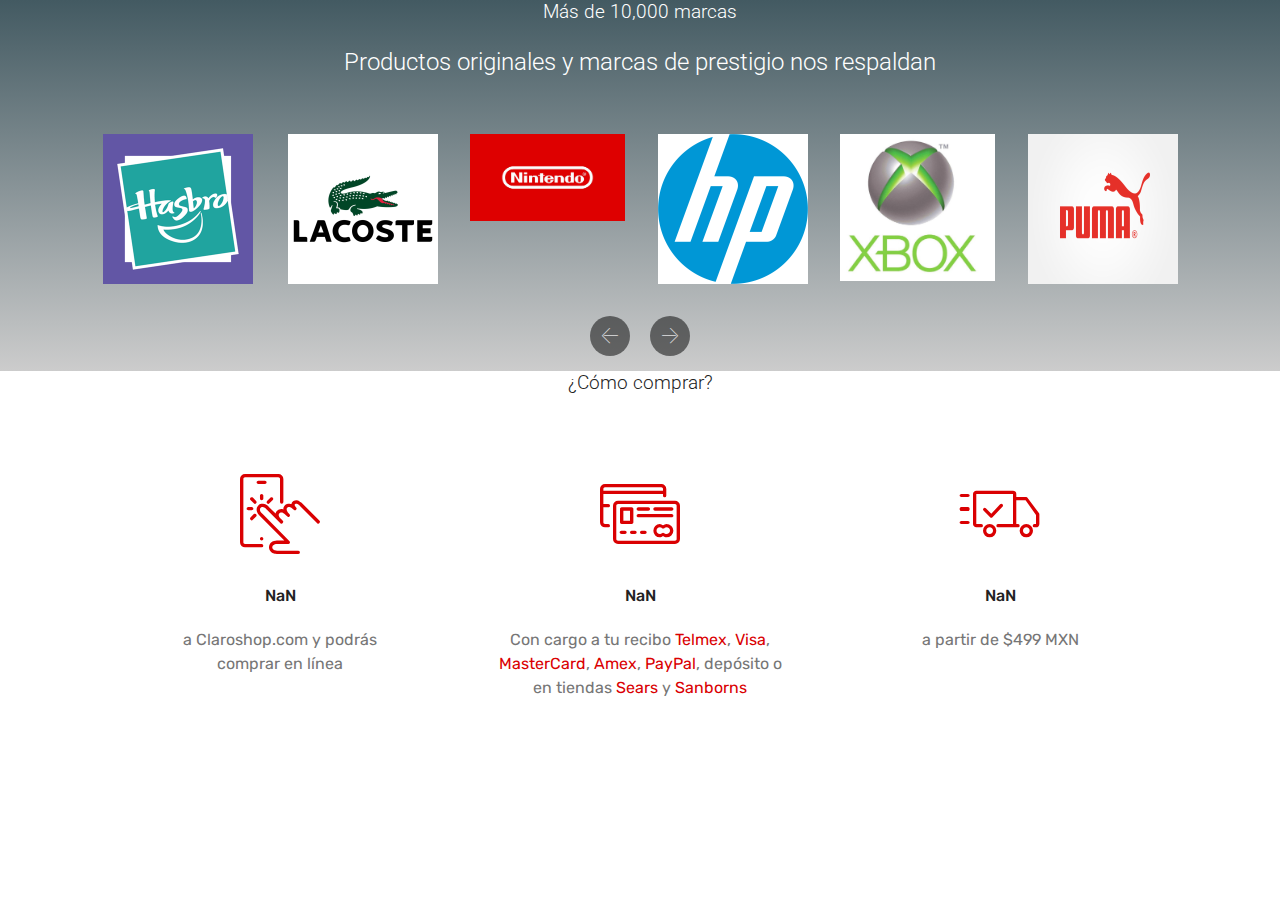
==== commit a9c17f04: "create github pages" ====
--- a/index.html
+++ b/index.html
@@ -22,199 +22,7 @@
   
 </head>
 <body>
-  <section class="mbr-section form3 cid-rIoFnXBuCO" id="form3-g">
-
-    
-
-    
-
-    <div class="container">
-        <div class="row justify-content-center">
-            <div class="title col-12 col-lg-8">
-                <h2 class="align-center pb-2 mbr-fonts-style display-2">¡Regístrate!</h2>
-                <h3 class="mbr-section-subtitle align-center pb-5 mbr-light mbr-fonts-style display-4">Y entérate de nuestras ofertas</h3>
-            </div>
-        </div>
-
-        <div class="row py-2 justify-content-center">
-            <div class="col-12 col-lg-6  col-md-8 " data-form-type="formoid">
-                <!---Formbuilder Form--->
-                <form action="https://mobirise.com/" method="POST" class="mbr-form form-with-styler" data-form-title="Mobirise Form"><input type="hidden" name="email" data-form-email="true" value="ezJ1vnitaKQz7nFkmdUSNzw53ReVaTH5dscA0ws/Kbx1boEI1tmwGy+guwS3n/vhTHyHWwzkVx6bN+i3LKFNjNHlJRFZZxDAfXdH8Md0KvKe6xT3xvlWLBtQ7X+V9Ieq.VPId1b1yUwYNa8nXLH6/n7s3CiiBdnqqtpWTAyoWvUYICUknfzzhuLDxBS+SxeBNOGJzwEmziyRNA0xdleDk4XbD58w5+yzUM714wKG+SDjC6mz65XE8EQ//3/QrhyXX">
-                    <div class="row">
-                        <div hidden="hidden" data-form-alert="" class="alert alert-success col-12">Gracias por registrarte</div>
-                        <div hidden="hidden" data-form-alert-danger="" class="alert alert-danger col-12">
-                        </div>
-                    </div>
-                    <div class="dragArea row">
-                        <div class="form-group col" data-for="email">
-                            <input type="email" name="email" placeholder="Email" data-form-field="Email" required="required" class="form-control display-7" id="email-form3-g">
-                        </div>
-                        <div class="col-auto input-group-btn"><button type="submit" class="btn  btn-secondary display-1">Envíar</button></div>
-                    </div>
-                </form><!---Formbuilder Form--->
-            </div>
-        </div>
-    </div>
-</section>
-
-<section class="engine"><a href="https://mobirise.info/p">site templates free download</a></section><section class="header1 cid-rIujDNhcKz" id="header16-i">
-
-    
-
-    
-
-    <div class="container">
-        <div class="row justify-content-md-center">
-            <div class="col-md-10 align-center">
-                <h1 class="mbr-section-title mbr-bold pb-3 mbr-fonts-style display-5"><span style="font-weight: normal;">DISFRUTA LO MEJOR EN:
-</span><div><br></div></h1>
-                
-                
-                
-            </div>
-        </div>
-    </div>
-
-</section>
-
-<section class="features18 popup-btn-cards cid-rIvKXXRjoV" id="features18-y">
-
-    
-
-    
-    <div class="container">
-        
-        
-        <div class="media-container-row pt-5 ">
-            <div class="card p-3 col-12 col-md-6 col-lg-3">
-                <div class="card-wrapper ">
-                    <div class="card-img">
-                        <div class="mbr-overlay"></div>
-                        
-                        <a href="https://www.claroshop.com/categoria/20081/tv-y-video/"><img src="assets/images/mbr-676x451.jpg" alt="Mobirise" title=""></a>
-                    </div>
-                    <div class="card-box">
-                        <h4 class="card-title mbr-fonts-style display-7"><a href="https://www.claroshop.com/categoria/20081/tv-y-video/">Pantallas</a></h4>
-                        
-                    </div>
-                </div>
-            </div>
-            <div class="card p-3 col-12 col-md-6 col-lg-3">
-                <div class="card-wrapper">
-                    <div class="card-img">
-                        <div class="mbr-overlay"></div>
-                        
-                        <img src="assets/images/mbr-676x475.jpeg" alt="Mobirise" title="">
-                    </div>
-                    <div class="card-box">
-                        <h4 class="card-title mbr-fonts-style display-7"><a href="https://www.claroshop.com/categoria/21827/videojuegos/">Videojuegos</a></h4>
-                        
-                    </div>
-                </div>
-            </div>
-
-            <div class="card p-3 col-12 col-md-6 col-lg-3">
-                <div class="card-wrapper">
-                    <div class="card-img">
-                        <div class="mbr-overlay"></div>
-                        
-                        <a href="https://www.claroshop.com/categoria/20000/celulares/"><img src="assets/images/mbr-1-676x451.jpg" alt="Mobirise" title=""></a>
-                    </div>
-                    <div class="card-box">
-                        <h4 class="card-title mbr-fonts-style display-7"><a href="https://www.claroshop.com/categoria/20000/celulares/">Telefonía</a></h4>
-                        
-                    </div>
-                </div>
-            </div>
-
-            <div class="card p-3 col-12 col-md-6 col-lg-3">
-                <div class="card-wrapper">
-                    <div class="card-img">
-                        <div class="mbr-overlay"></div>
-                        
-                        <a href="https://www.claroshop.com/categoria/20108/laptops/"><img src="assets/images/mbr-492x328.jpg" alt="Mobirise" title=""></a>
-                    </div>
-                    <div class="card-box">
-                        <h4 class="card-title mbr-fonts-style display-7">
-                            <a href="https://www.claroshop.com/categoria/20108/laptops/">Laptops</a></h4>
-                        
-                    </div>
-                </div>
-            </div>
-        </div>
-    </div>
-</section>
-
-<section class="features18 popup-btn-cards cid-rIvKXjiskU" id="features18-x">
-
-    
-
-    
-    <div class="container">
-        
-        
-        <div class="media-container-row pt-5 ">
-            <div class="card p-3 col-12 col-md-6 col-lg-3">
-                <div class="card-wrapper ">
-                    <div class="card-img">
-                        <div class="mbr-overlay"></div>
-                        
-                        <a href="https://www.claroshop.com/categoria/21829/deportes-y-ocio/"><img src="assets/images/mbr-492x326.jpg" alt="Mobirise" title=""></a>
-                    </div>
-                    <div class="card-box">
-                        <h4 class="card-title mbr-fonts-style display-7">
-                            <a href="https://www.claroshop.com/categoria/21829/deportes-y-ocio/">Deportes</a></h4>
-                        
-                    </div>
-                </div>
-            </div>
-            <div class="card p-3 col-12 col-md-6 col-lg-3">
-                <div class="card-wrapper">
-                    <div class="card-img">
-                        <div class="mbr-overlay"></div>
-                        
-                        <a href="https://www.claroshop.com/categoria/21077/perfumeria-y-cosmeticos/"><img src="assets/images/mbr-2-492x328.jpg" alt="Mobirise" title=""></a>
-                    </div>
-                    <div class="card-box">
-                        <h4 class="card-title mbr-fonts-style display-7">
-                            <a href="https://www.claroshop.com/categoria/21077/perfumeria-y-cosmeticos/">Perfumería&nbsp;</a></h4>
-                        
-                    </div>
-                </div>
-            </div>
-
-            <div class="card p-3 col-12 col-md-6 col-lg-3">
-                <div class="card-wrapper">
-                    <div class="card-img">
-                        <div class="mbr-overlay"></div>
-                        
-                        <a href="https://www.claroshop.com/l/claroPet/"><img src="assets/images/mbr-1-492x328.jpg" alt="Mobirise" title=""></a>
-                    </div>
-                    <div class="card-box">
-                        <h4 class="card-title mbr-fonts-style display-7"><a href="https://www.claroshop.com/l/claroPet/">Mascotas</a></h4>
-                        
-                    </div>
-                </div>
-            </div>
-
-            <div class="card p-3 col-12 col-md-6 col-lg-3">
-                <div class="card-wrapper">
-                    <div class="card-img">
-                        <div class="mbr-overlay"></div>
-                        
-                        <a href="https://www.claroshop.com/categoria/21828/hogar-y-jardin/"><img src="assets/images/mbr-492x316.jpg" alt="Mobirise" title=""></a>
-                    </div>
-                    <div class="card-box">
-                        <h4 class="card-title mbr-fonts-style display-7"><a href="https://www.claroshop.com/categoria/21828/hogar-y-jardin/">Hogar y Jadín</a></h4>
-                        
-                    </div>
-                </div>
-            </div>
-        </div>
-    </div>
-</section>
-
-<section class="clients cid-rIvLuUaxOz" data-interval="false" id="clients-z">
+  <section class="clients cid-rIvLuUaxOz" data-interval="false" id="clients-z">
       
 
     
@@ -355,7 +163,7 @@
     </div>
 </section>
 
-<section class="counters1 counters cid-rIv8e9feoG" id="counters1-u">
+<section class="engine"><a href="https://mobirise.info/f">easy web builder</a></section><section class="counters1 counters cid-rIv8e9feoG" id="counters1-u">
 
     
 
@@ -423,14 +231,12 @@
   <script src="assets/web/assets/jquery/jquery.min.js"></script>
   <script src="assets/popper/popper.min.js"></script>
   <script src="assets/bootstrap/js/bootstrap.min.js"></script>
-  <script src="assets/mbr-popup-btns/mbr-popup-btns.js"></script>
+  <script src="assets/tether/tether.min.js"></script>
   <script src="assets/smoothscroll/smooth-scroll.js"></script>
-  <script src="assets/tether/tether.min.js"></script>
   <script src="assets/bootstrapcarouselswipe/bootstrap-carousel-swipe.js"></script>
   <script src="assets/mbr-clients-slider/mbr-clients-slider.js"></script>
   <script src="assets/viewportchecker/jquery.viewportchecker.js"></script>
   <script src="assets/theme/js/script.js"></script>
-  <script src="assets/formoid/formoid.min.js"></script>
   
   
 </body>
--- a/assets/mobirise/css/mbr-additional.css
+++ b/assets/mobirise/css/mbr-additional.css
@@ -628,191 +628,6 @@
 section.lazy-placeholder:after {
   opacity: 0.3;
 }
-.cid-rIoFnXBuCO {
-  padding-top: 15px;
-  padding-bottom: 0px;
-  background-color: #efefef;
-}
-.cid-rIoFnXBuCO .mbr-section-subtitle {
-  color: #767676;
-}
-.cid-rIoFnXBuCO .formoid {
-  margin: auto;
-}
-.cid-rIoFnXBuCO .form-control {
-  padding-left: 1.5rem;
-  padding-right: 1.5rem;
-}
-.cid-rIoFnXBuCO .input-group-btn .btn {
-  padding-top: 1rem;
-  padding-bottom: 1rem;
-  margin: 0 !important;
-}
-.cid-rIoFnXBuCO a:not([href]):not([tabindex]) {
-  color: #fff;
-}
-.cid-rIoFnXBuCO a.btn-white:not([href]):not([tabindex]) {
-  color: #333;
-}
-@media (max-width: 768px) {
-  .cid-rIoFnXBuCO .mbr-form .row {
-    -webkit-flex-direction: column;
-    flex-direction: column;
-    -webkit-align-items: center;
-    align-items: center;
-  }
-  .cid-rIoFnXBuCO .form-group,
-  .cid-rIoFnXBuCO .input-group-btn,
-  .cid-rIoFnXBuCO .input-group-btn .btn {
-    max-width: 300px;
-    width: 100%;
-  }
-}
-@media (min-width: 769px) {
-  .cid-rIoFnXBuCO .mbr-form .row > * {
-    padding: 0 0.5rem;
-  }
-}
-.cid-rIujDNhcKz {
-  padding-top: 0px;
-  padding-bottom: 0px;
-  background-color: #efefef;
-}
-.cid-rIujDNhcKz P {
-  color: #767676;
-}
-.cid-rIvKXXRjoV {
-  padding-top: 0px;
-  padding-bottom: 0px;
-  background-color: #efefef;
-}
-.cid-rIvKXXRjoV .mbr-section-subtitle,
-.cid-rIvKXXRjoV .mbr-text {
-  color: #767676;
-}
-.cid-rIvKXXRjoV .card {
-  display: -webkit-flex;
-  position: relative;
-  justify-content: center;
-  -webkit-justify-content: center;
-}
-.cid-rIvKXXRjoV .card-wrapper {
-  height: 100%;
-  box-shadow: 0px 0px 0px 0px rgba(0, 0, 0, 0);
-  transition: box-shadow 0.3s;
-}
-.cid-rIvKXXRjoV .card-wrapper .card-img {
-  display: -webkit-flex;
-  flex-direction: column;
-  align-items: center;
-  justify-content: center;
-  position: relative;
-  overflow: hidden;
-  border-bottom-right-radius: 0;
-  border-bottom-left-radius: 0;
-  -webkit-flex-direction: column;
-  -webkit-align-items: center;
-  -webkit-justify-content: center;
-}
-.cid-rIvKXXRjoV .card-wrapper .card-img .mbr-overlay {
-  background-color: #ffffff;
-  display: none;
-  transition: opacity .3s;
-}
-.cid-rIvKXXRjoV .card-wrapper .card-img img {
-  width: 100%;
-}
-.cid-rIvKXXRjoV .card-wrapper .card-box {
-  background-color: #ffffff;
-  padding: 0 2rem 2rem 2rem;
-  border-bottom-left-radius: 0;
-  border-bottom-right-radius: 0;
-}
-.cid-rIvKXXRjoV .card-wrapper .card-box h4 {
-  font-weight: 500;
-  margin-bottom: 0;
-  padding-top: 2rem;
-}
-.cid-rIvKXXRjoV .card-wrapper .card-box p {
-  margin-bottom: 0;
-  padding-top: 1.5rem;
-}
-.cid-rIvKXXRjoV .card-wrapper:hover {
-  box-shadow: 0px 0px 30px 0px rgba(0, 0, 0, 0.05);
-}
-.cid-rIvKXXRjoV .card-img .mbr-overlay {
-  display: block !important;
-  opacity: 0;
-}
-.cid-rIvKXXRjoV .card-img:hover .mbr-overlay {
-  opacity: .5;
-}
-.cid-rIvKXjiskU {
-  padding-top: 0px;
-  padding-bottom: 0px;
-  background-color: #efefef;
-}
-.cid-rIvKXjiskU .mbr-section-subtitle,
-.cid-rIvKXjiskU .mbr-text {
-  color: #767676;
-}
-.cid-rIvKXjiskU .card {
-  display: -webkit-flex;
-  position: relative;
-  justify-content: center;
-  -webkit-justify-content: center;
-}
-.cid-rIvKXjiskU .card-wrapper {
-  height: 100%;
-  box-shadow: 0px 0px 0px 0px rgba(0, 0, 0, 0);
-  transition: box-shadow 0.3s;
-}
-.cid-rIvKXjiskU .card-wrapper .card-img {
-  display: -webkit-flex;
-  flex-direction: column;
-  align-items: center;
-  justify-content: center;
-  position: relative;
-  overflow: hidden;
-  border-bottom-right-radius: 0;
-  border-bottom-left-radius: 0;
-  -webkit-flex-direction: column;
-  -webkit-align-items: center;
-  -webkit-justify-content: center;
-}
-.cid-rIvKXjiskU .card-wrapper .card-img .mbr-overlay {
-  background-color: #ffffff;
-  display: none;
-  transition: opacity .3s;
-}
-.cid-rIvKXjiskU .card-wrapper .card-img img {
-  width: 100%;
-}
-.cid-rIvKXjiskU .card-wrapper .card-box {
-  background-color: #ffffff;
-  padding: 0 2rem 2rem 2rem;
-  border-bottom-left-radius: 0;
-  border-bottom-right-radius: 0;
-}
-.cid-rIvKXjiskU .card-wrapper .card-box h4 {
-  font-weight: 500;
-  margin-bottom: 0;
-  padding-top: 2rem;
-}
-.cid-rIvKXjiskU .card-wrapper .card-box p {
-  margin-bottom: 0;
-  padding-top: 1.5rem;
-}
-.cid-rIvKXjiskU .card-wrapper:hover {
-  box-shadow: 0px 0px 30px 0px rgba(0, 0, 0, 0.05);
-}
-.cid-rIvKXjiskU .card-img .mbr-overlay {
-  display: block !important;
-  opacity: 0;
-}
-.cid-rIvKXjiskU .card-img:hover .mbr-overlay {
-  opacity: .5;
-}
 .cid-rIvLuUaxOz {
   padding-top: 0px;
   padding-bottom: 15px;
@@ -1046,93 +861,6 @@
   font-size: 80px;
   color: #149dcc;
 }
-.cid-rIRJn9Ls15 {
-  padding-top: 90px;
-  padding-bottom: 135px;
-  background-image: url("../../../assets/images/landing-bf-v1-5-2000x562.jpg");
-}
-.cid-rIRJn9Ls15 P {
-  color: #767676;
-}
-.cid-rIRJn9Ls15 .mbr-text,
-.cid-rIRJn9Ls15 .mbr-section-btn {
-  text-align: right;
-}
-.cid-rIRJu2T8f9 {
-  padding-top: 15px;
-  padding-bottom: 0px;
-  background-color: #efefef;
-}
-.cid-rIRJu2T8f9 .mbr-section-subtitle {
-  color: #767676;
-}
-.cid-rIRJu2T8f9 .formoid {
-  margin: auto;
-}
-.cid-rIRJu2T8f9 .form-control {
-  padding-left: 1.5rem;
-  padding-right: 1.5rem;
-}
-.cid-rIRJu2T8f9 .input-group-btn .btn {
-  padding-top: 1rem;
-  padding-bottom: 1rem;
-  margin: 0 !important;
-}
-.cid-rIRJu2T8f9 a:not([href]):not([tabindex]) {
-  color: #fff;
-}
-.cid-rIRJu2T8f9 a.btn-white:not([href]):not([tabindex]) {
-  color: #333;
-}
-@media (max-width: 768px) {
-  .cid-rIRJu2T8f9 .mbr-form .row {
-    -webkit-flex-direction: column;
-    flex-direction: column;
-    -webkit-align-items: center;
-    align-items: center;
-  }
-  .cid-rIRJu2T8f9 .form-group,
-  .cid-rIRJu2T8f9 .input-group-btn,
-  .cid-rIRJu2T8f9 .input-group-btn .btn {
-    max-width: 300px;
-    width: 100%;
-  }
-}
-@media (min-width: 769px) {
-  .cid-rIRJu2T8f9 .mbr-form .row > * {
-    padding: 0 0.5rem;
-  }
-}
-.cid-rIovzy6Mme {
-  padding-top: 30px;
-  padding-bottom: 0px;
-  background-color: #efefef;
-}
-.cid-rIovzy6Mme P {
-  color: #767676;
-}
-.cid-rIowHcuLNY {
-  padding-top: 0px;
-  padding-bottom: 0px;
-  background-color: #ffffff;
-}
-.cid-rIowHcuLNY h3 {
-  text-align: center;
-}
-.cid-rIowHcuLNY .mbr-section-subtitle {
-  color: #767676;
-  font-weight: 300;
-}
-.cid-rIowHcuLNY .mbr-content-text {
-  color: #767676;
-}
-.cid-rIowHcuLNY .card {
-  word-wrap: break-word;
-}
-.cid-rIowHcuLNY .mbr-iconfont {
-  font-size: 80px;
-  color: #149dcc;
-}
 .cid-rJOaqa5E7S {
   padding-top: 30px;
   padding-bottom: 0px;
@@ -1163,40 +891,98 @@
   color: #232323;
   text-align: left;
 }
-.cid-rJO21pzlRx {
-  padding-top: 15px;
-  padding-bottom: 0px;
+.cid-rJOPFlXNSI {
+  padding-top: 30px;
+  padding-bottom: 15px;
   background-color: #efefef;
 }
-.cid-rJO21pzlRx .mbr-section-subtitle {
+.cid-rJOPFlXNSI .mbr-section-subtitle {
   color: #767676;
-}
-.cid-rJO21pzlRx H2 {
-  color: #da0002;
-}
-.cid-rJO2MJmxMV {
-  padding-top: 15px;
-  padding-bottom: 0px;
-  background-color: #efefef;
-}
-.cid-rJO2MJmxMV h3 {
   text-align: center;
-}
-.cid-rJO2MJmxMV .mbr-section-subtitle {
-  color: #767676;
   font-weight: 300;
 }
-.cid-rJO2MJmxMV .mbr-content-text {
-  color: #767676;
-}
-.cid-rJO2MJmxMV .card {
+.cid-rJOPFlXNSI .timeline-text-content {
+  padding: 2rem 2.5rem;
+  background: #ffffff;
+  margin-right: 2rem;
+  transition: all .4s;
+}
+.cid-rJOPFlXNSI .timeline-text-content p {
+  margin-bottom: 0;
+}
+.cid-rJOPFlXNSI .timeline-element {
+  margin-bottom: 50px;
+  position: relative;
   word-wrap: break-word;
-}
-.cid-rJO2MJmxMV .mbr-iconfont {
-  font-size: 80px;
-  color: #149dcc;
-}
-.cid-rJO2MJmxMV .mbr-section-title {
+  word-break: break-word;
+  display: -webkit-flex;
+  flex-direction: row;
+  -webkit-flex-direction: row;
+}
+.cid-rJOPFlXNSI .timeline-element:hover .timeline-text-content {
+  box-shadow: 0 7px 20px 0px rgba(0, 0, 0, 0.08);
+  transition: all .4s;
+}
+.cid-rJOPFlXNSI .reverse {
+  flex-direction: row-reverse;
+  -webkit-flex-direction: row-reverse;
+}
+.cid-rJOPFlXNSI .reverse .timeline-text-content {
+  margin-left: 2rem;
+  margin-right: 0;
+}
+.cid-rJOPFlXNSI .iconsBackground {
+  position: absolute;
+  left: 50%;
+  width: 60px;
+  height: 60px;
+  line-height: 30px;
+  text-align: center;
+  border-radius: 50%;
+  display: inline-block;
+  background-color: #ffffff;
+  top: 20px;
+  margin-left: -30px;
+}
+.cid-rJOPFlXNSI .mbr-iconfont {
+  position: absolute;
+  text-align: center;
+  font-size: 35px;
+  display: inline-block;
+  z-index: 3;
+  top: 13px;
+  left: 13px;
+}
+.cid-rJOPFlXNSI .separline:before {
+  top: 20px;
+  bottom: 0;
+  position: absolute;
+  content: "";
+  width: 2px;
+  background-color: #ffffff;
+  left: calc(50% - 1px);
+  height: calc(100% + 4rem);
+}
+@media (max-width: 768px) {
+  .cid-rJOPFlXNSI .iconsBackground {
+    left: 1.5rem;
+  }
+  .cid-rJOPFlXNSI .separline:before {
+    left: calc(1.5rem - 1px);
+  }
+  .cid-rJOPFlXNSI .timeline-text-content {
+    margin-left: 3rem !important;
+    margin-right: 0 !important;
+  }
+  .cid-rJOPFlXNSI .reverse .timeline-text-content {
+    margin-right: 0 !important;
+  }
+}
+.cid-rJOPFlXNSI .reverseTimeline {
+  display: flex;
+  flex-direction: column-reverse;
+}
+.cid-rJOPFlXNSI .mbr-section-title {
   color: #da0002;
 }
 .cid-rJOd1jrHXJ {
@@ -1282,3 +1068,57 @@
     padding-bottom: 1.5rem;
   }
 }
+.cid-rJOSinTgZg {
+  padding-top: 45px;
+  padding-bottom: 15px;
+  background-color: #ffffff;
+}
+.cid-rJOSinTgZg .mbr-section-subtitle {
+  color: #767676;
+  text-align: center;
+  font-weight: 300;
+}
+.cid-rJOSinTgZg .step {
+  width: 64px;
+  height: 64px;
+  font-size: 32px;
+  border-radius: 50%;
+  border: 2px solid #da0002;
+}
+@media (max-width: 767px) {
+  .cid-rJOSinTgZg .step {
+    width: 48px;
+    height: 48px;
+    font-size: 24px;
+  }
+}
+.cid-rJOSinTgZg .separline {
+  position: relative;
+}
+.cid-rJOSinTgZg .separline:after {
+  top: 68px;
+  left: 30px;
+  position: absolute;
+  content: "";
+  width: 2px;
+  height: calc(100% - (32px + 4px) * 2);
+  background-color: #da0002;
+}
+@media (max-width: 767px) {
+  .cid-rJOSinTgZg .separline:after {
+    top: 52px;
+    left: 22px;
+    height: calc(100% - 56px);
+  }
+}
+.cid-rJOSinTgZg .mbr-section-title {
+  color: #da0002;
+}
+.cid-rJOWUBsqzr {
+  padding-top: 15px;
+  padding-bottom: 15px;
+  background-color: #efefef;
+}
+.cid-rJOWUBsqzr P {
+  color: #767676;
+}
--- a/assets/mobirise/css/mbr-additional.css
+++ b/assets/mobirise/css/mbr-additional.css
@@ -628,191 +628,6 @@
 section.lazy-placeholder:after {
   opacity: 0.3;
 }
-.cid-rIoFnXBuCO {
-  padding-top: 15px;
-  padding-bottom: 0px;
-  background-color: #efefef;
-}
-.cid-rIoFnXBuCO .mbr-section-subtitle {
-  color: #767676;
-}
-.cid-rIoFnXBuCO .formoid {
-  margin: auto;
-}
-.cid-rIoFnXBuCO .form-control {
-  padding-left: 1.5rem;
-  padding-right: 1.5rem;
-}
-.cid-rIoFnXBuCO .input-group-btn .btn {
-  padding-top: 1rem;
-  padding-bottom: 1rem;
-  margin: 0 !important;
-}
-.cid-rIoFnXBuCO a:not([href]):not([tabindex]) {
-  color: #fff;
-}
-.cid-rIoFnXBuCO a.btn-white:not([href]):not([tabindex]) {
-  color: #333;
-}
-@media (max-width: 768px) {
-  .cid-rIoFnXBuCO .mbr-form .row {
-    -webkit-flex-direction: column;
-    flex-direction: column;
-    -webkit-align-items: center;
-    align-items: center;
-  }
-  .cid-rIoFnXBuCO .form-group,
-  .cid-rIoFnXBuCO .input-group-btn,
-  .cid-rIoFnXBuCO .input-group-btn .btn {
-    max-width: 300px;
-    width: 100%;
-  }
-}
-@media (min-width: 769px) {
-  .cid-rIoFnXBuCO .mbr-form .row > * {
-    padding: 0 0.5rem;
-  }
-}
-.cid-rIujDNhcKz {
-  padding-top: 0px;
-  padding-bottom: 0px;
-  background-color: #efefef;
-}
-.cid-rIujDNhcKz P {
-  color: #767676;
-}
-.cid-rIvKXXRjoV {
-  padding-top: 0px;
-  padding-bottom: 0px;
-  background-color: #efefef;
-}
-.cid-rIvKXXRjoV .mbr-section-subtitle,
-.cid-rIvKXXRjoV .mbr-text {
-  color: #767676;
-}
-.cid-rIvKXXRjoV .card {
-  display: -webkit-flex;
-  position: relative;
-  justify-content: center;
-  -webkit-justify-content: center;
-}
-.cid-rIvKXXRjoV .card-wrapper {
-  height: 100%;
-  box-shadow: 0px 0px 0px 0px rgba(0, 0, 0, 0);
-  transition: box-shadow 0.3s;
-}
-.cid-rIvKXXRjoV .card-wrapper .card-img {
-  display: -webkit-flex;
-  flex-direction: column;
-  align-items: center;
-  justify-content: center;
-  position: relative;
-  overflow: hidden;
-  border-bottom-right-radius: 0;
-  border-bottom-left-radius: 0;
-  -webkit-flex-direction: column;
-  -webkit-align-items: center;
-  -webkit-justify-content: center;
-}
-.cid-rIvKXXRjoV .card-wrapper .card-img .mbr-overlay {
-  background-color: #ffffff;
-  display: none;
-  transition: opacity .3s;
-}
-.cid-rIvKXXRjoV .card-wrapper .card-img img {
-  width: 100%;
-}
-.cid-rIvKXXRjoV .card-wrapper .card-box {
-  background-color: #ffffff;
-  padding: 0 2rem 2rem 2rem;
-  border-bottom-left-radius: 0;
-  border-bottom-right-radius: 0;
-}
-.cid-rIvKXXRjoV .card-wrapper .card-box h4 {
-  font-weight: 500;
-  margin-bottom: 0;
-  padding-top: 2rem;
-}
-.cid-rIvKXXRjoV .card-wrapper .card-box p {
-  margin-bottom: 0;
-  padding-top: 1.5rem;
-}
-.cid-rIvKXXRjoV .card-wrapper:hover {
-  box-shadow: 0px 0px 30px 0px rgba(0, 0, 0, 0.05);
-}
-.cid-rIvKXXRjoV .card-img .mbr-overlay {
-  display: block !important;
-  opacity: 0;
-}
-.cid-rIvKXXRjoV .card-img:hover .mbr-overlay {
-  opacity: .5;
-}
-.cid-rIvKXjiskU {
-  padding-top: 0px;
-  padding-bottom: 0px;
-  background-color: #efefef;
-}
-.cid-rIvKXjiskU .mbr-section-subtitle,
-.cid-rIvKXjiskU .mbr-text {
-  color: #767676;
-}
-.cid-rIvKXjiskU .card {
-  display: -webkit-flex;
-  position: relative;
-  justify-content: center;
-  -webkit-justify-content: center;
-}
-.cid-rIvKXjiskU .card-wrapper {
-  height: 100%;
-  box-shadow: 0px 0px 0px 0px rgba(0, 0, 0, 0);
-  transition: box-shadow 0.3s;
-}
-.cid-rIvKXjiskU .card-wrapper .card-img {
-  display: -webkit-flex;
-  flex-direction: column;
-  align-items: center;
-  justify-content: center;
-  position: relative;
-  overflow: hidden;
-  border-bottom-right-radius: 0;
-  border-bottom-left-radius: 0;
-  -webkit-flex-direction: column;
-  -webkit-align-items: center;
-  -webkit-justify-content: center;
-}
-.cid-rIvKXjiskU .card-wrapper .card-img .mbr-overlay {
-  background-color: #ffffff;
-  display: none;
-  transition: opacity .3s;
-}
-.cid-rIvKXjiskU .card-wrapper .card-img img {
-  width: 100%;
-}
-.cid-rIvKXjiskU .card-wrapper .card-box {
-  background-color: #ffffff;
-  padding: 0 2rem 2rem 2rem;
-  border-bottom-left-radius: 0;
-  border-bottom-right-radius: 0;
-}
-.cid-rIvKXjiskU .card-wrapper .card-box h4 {
-  font-weight: 500;
-  margin-bottom: 0;
-  padding-top: 2rem;
-}
-.cid-rIvKXjiskU .card-wrapper .card-box p {
-  margin-bottom: 0;
-  padding-top: 1.5rem;
-}
-.cid-rIvKXjiskU .card-wrapper:hover {
-  box-shadow: 0px 0px 30px 0px rgba(0, 0, 0, 0.05);
-}
-.cid-rIvKXjiskU .card-img .mbr-overlay {
-  display: block !important;
-  opacity: 0;
-}
-.cid-rIvKXjiskU .card-img:hover .mbr-overlay {
-  opacity: .5;
-}
 .cid-rIvLuUaxOz {
   padding-top: 0px;
   padding-bottom: 15px;
@@ -1046,93 +861,6 @@
   font-size: 80px;
   color: #149dcc;
 }
-.cid-rIRJn9Ls15 {
-  padding-top: 90px;
-  padding-bottom: 135px;
-  background-image: url("../../../assets/images/landing-bf-v1-5-2000x562.jpg");
-}
-.cid-rIRJn9Ls15 P {
-  color: #767676;
-}
-.cid-rIRJn9Ls15 .mbr-text,
-.cid-rIRJn9Ls15 .mbr-section-btn {
-  text-align: right;
-}
-.cid-rIRJu2T8f9 {
-  padding-top: 15px;
-  padding-bottom: 0px;
-  background-color: #efefef;
-}
-.cid-rIRJu2T8f9 .mbr-section-subtitle {
-  color: #767676;
-}
-.cid-rIRJu2T8f9 .formoid {
-  margin: auto;
-}
-.cid-rIRJu2T8f9 .form-control {
-  padding-left: 1.5rem;
-  padding-right: 1.5rem;
-}
-.cid-rIRJu2T8f9 .input-group-btn .btn {
-  padding-top: 1rem;
-  padding-bottom: 1rem;
-  margin: 0 !important;
-}
-.cid-rIRJu2T8f9 a:not([href]):not([tabindex]) {
-  color: #fff;
-}
-.cid-rIRJu2T8f9 a.btn-white:not([href]):not([tabindex]) {
-  color: #333;
-}
-@media (max-width: 768px) {
-  .cid-rIRJu2T8f9 .mbr-form .row {
-    -webkit-flex-direction: column;
-    flex-direction: column;
-    -webkit-align-items: center;
-    align-items: center;
-  }
-  .cid-rIRJu2T8f9 .form-group,
-  .cid-rIRJu2T8f9 .input-group-btn,
-  .cid-rIRJu2T8f9 .input-group-btn .btn {
-    max-width: 300px;
-    width: 100%;
-  }
-}
-@media (min-width: 769px) {
-  .cid-rIRJu2T8f9 .mbr-form .row > * {
-    padding: 0 0.5rem;
-  }
-}
-.cid-rIovzy6Mme {
-  padding-top: 30px;
-  padding-bottom: 0px;
-  background-color: #efefef;
-}
-.cid-rIovzy6Mme P {
-  color: #767676;
-}
-.cid-rIowHcuLNY {
-  padding-top: 0px;
-  padding-bottom: 0px;
-  background-color: #ffffff;
-}
-.cid-rIowHcuLNY h3 {
-  text-align: center;
-}
-.cid-rIowHcuLNY .mbr-section-subtitle {
-  color: #767676;
-  font-weight: 300;
-}
-.cid-rIowHcuLNY .mbr-content-text {
-  color: #767676;
-}
-.cid-rIowHcuLNY .card {
-  word-wrap: break-word;
-}
-.cid-rIowHcuLNY .mbr-iconfont {
-  font-size: 80px;
-  color: #149dcc;
-}
 .cid-rJOaqa5E7S {
   padding-top: 30px;
   padding-bottom: 0px;
@@ -1163,40 +891,98 @@
   color: #232323;
   text-align: left;
 }
-.cid-rJO21pzlRx {
-  padding-top: 15px;
-  padding-bottom: 0px;
+.cid-rJOPFlXNSI {
+  padding-top: 30px;
+  padding-bottom: 15px;
   background-color: #efefef;
 }
-.cid-rJO21pzlRx .mbr-section-subtitle {
+.cid-rJOPFlXNSI .mbr-section-subtitle {
   color: #767676;
-}
-.cid-rJO21pzlRx H2 {
-  color: #da0002;
-}
-.cid-rJO2MJmxMV {
-  padding-top: 15px;
-  padding-bottom: 0px;
-  background-color: #efefef;
-}
-.cid-rJO2MJmxMV h3 {
   text-align: center;
-}
-.cid-rJO2MJmxMV .mbr-section-subtitle {
-  color: #767676;
   font-weight: 300;
 }
-.cid-rJO2MJmxMV .mbr-content-text {
-  color: #767676;
-}
-.cid-rJO2MJmxMV .card {
+.cid-rJOPFlXNSI .timeline-text-content {
+  padding: 2rem 2.5rem;
+  background: #ffffff;
+  margin-right: 2rem;
+  transition: all .4s;
+}
+.cid-rJOPFlXNSI .timeline-text-content p {
+  margin-bottom: 0;
+}
+.cid-rJOPFlXNSI .timeline-element {
+  margin-bottom: 50px;
+  position: relative;
   word-wrap: break-word;
-}
-.cid-rJO2MJmxMV .mbr-iconfont {
-  font-size: 80px;
-  color: #149dcc;
-}
-.cid-rJO2MJmxMV .mbr-section-title {
+  word-break: break-word;
+  display: -webkit-flex;
+  flex-direction: row;
+  -webkit-flex-direction: row;
+}
+.cid-rJOPFlXNSI .timeline-element:hover .timeline-text-content {
+  box-shadow: 0 7px 20px 0px rgba(0, 0, 0, 0.08);
+  transition: all .4s;
+}
+.cid-rJOPFlXNSI .reverse {
+  flex-direction: row-reverse;
+  -webkit-flex-direction: row-reverse;
+}
+.cid-rJOPFlXNSI .reverse .timeline-text-content {
+  margin-left: 2rem;
+  margin-right: 0;
+}
+.cid-rJOPFlXNSI .iconsBackground {
+  position: absolute;
+  left: 50%;
+  width: 60px;
+  height: 60px;
+  line-height: 30px;
+  text-align: center;
+  border-radius: 50%;
+  display: inline-block;
+  background-color: #ffffff;
+  top: 20px;
+  margin-left: -30px;
+}
+.cid-rJOPFlXNSI .mbr-iconfont {
+  position: absolute;
+  text-align: center;
+  font-size: 35px;
+  display: inline-block;
+  z-index: 3;
+  top: 13px;
+  left: 13px;
+}
+.cid-rJOPFlXNSI .separline:before {
+  top: 20px;
+  bottom: 0;
+  position: absolute;
+  content: "";
+  width: 2px;
+  background-color: #ffffff;
+  left: calc(50% - 1px);
+  height: calc(100% + 4rem);
+}
+@media (max-width: 768px) {
+  .cid-rJOPFlXNSI .iconsBackground {
+    left: 1.5rem;
+  }
+  .cid-rJOPFlXNSI .separline:before {
+    left: calc(1.5rem - 1px);
+  }
+  .cid-rJOPFlXNSI .timeline-text-content {
+    margin-left: 3rem !important;
+    margin-right: 0 !important;
+  }
+  .cid-rJOPFlXNSI .reverse .timeline-text-content {
+    margin-right: 0 !important;
+  }
+}
+.cid-rJOPFlXNSI .reverseTimeline {
+  display: flex;
+  flex-direction: column-reverse;
+}
+.cid-rJOPFlXNSI .mbr-section-title {
   color: #da0002;
 }
 .cid-rJOd1jrHXJ {
@@ -1282,3 +1068,57 @@
     padding-bottom: 1.5rem;
   }
 }
+.cid-rJOSinTgZg {
+  padding-top: 45px;
+  padding-bottom: 15px;
+  background-color: #ffffff;
+}
+.cid-rJOSinTgZg .mbr-section-subtitle {
+  color: #767676;
+  text-align: center;
+  font-weight: 300;
+}
+.cid-rJOSinTgZg .step {
+  width: 64px;
+  height: 64px;
+  font-size: 32px;
+  border-radius: 50%;
+  border: 2px solid #da0002;
+}
+@media (max-width: 767px) {
+  .cid-rJOSinTgZg .step {
+    width: 48px;
+    height: 48px;
+    font-size: 24px;
+  }
+}
+.cid-rJOSinTgZg .separline {
+  position: relative;
+}
+.cid-rJOSinTgZg .separline:after {
+  top: 68px;
+  left: 30px;
+  position: absolute;
+  content: "";
+  width: 2px;
+  height: calc(100% - (32px + 4px) * 2);
+  background-color: #da0002;
+}
+@media (max-width: 767px) {
+  .cid-rJOSinTgZg .separline:after {
+    top: 52px;
+    left: 22px;
+    height: calc(100% - 56px);
+  }
+}
+.cid-rJOSinTgZg .mbr-section-title {
+  color: #da0002;
+}
+.cid-rJOWUBsqzr {
+  padding-top: 15px;
+  padding-bottom: 15px;
+  background-color: #efefef;
+}
+.cid-rJOWUBsqzr P {
+  color: #767676;
+}
